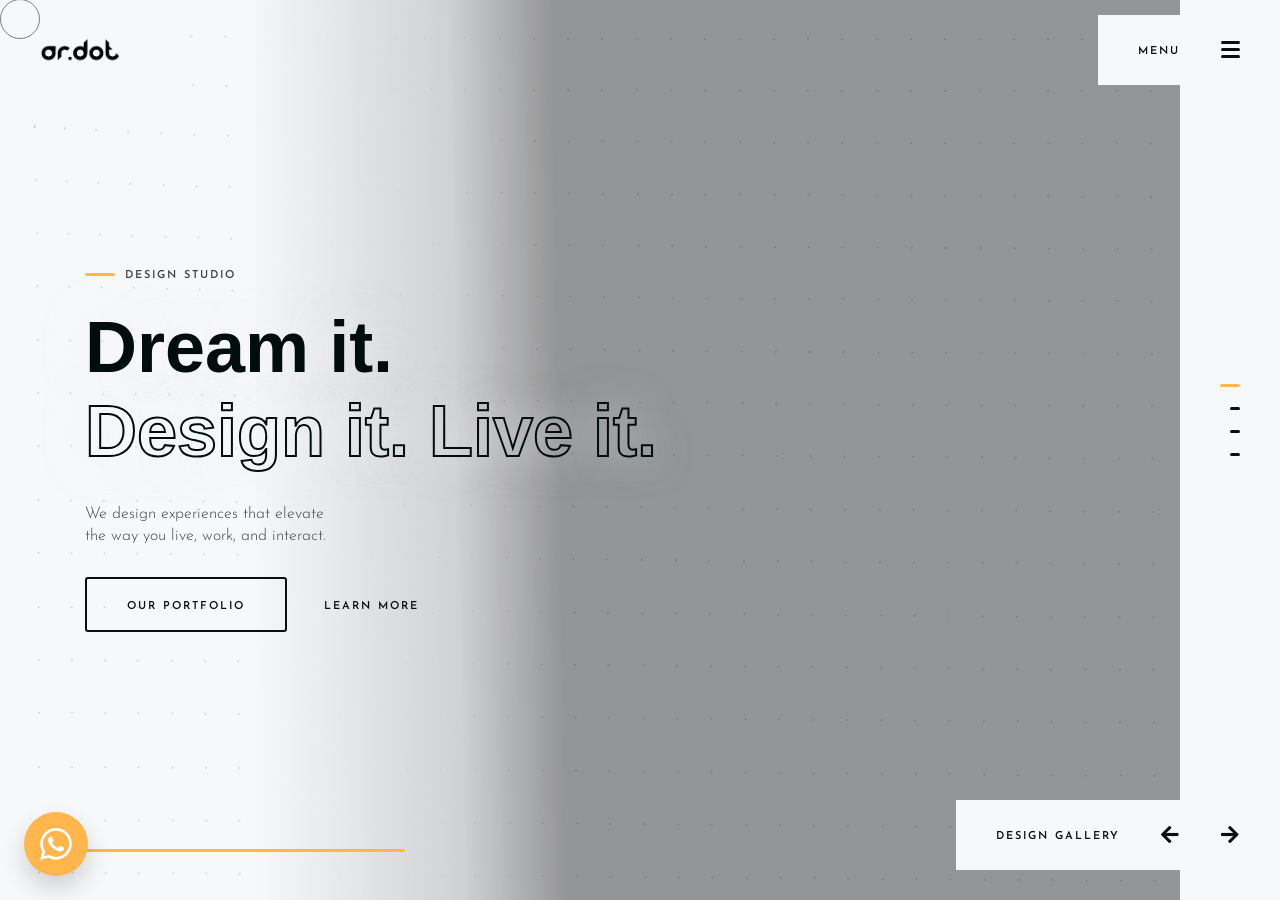
==== index.html @ 3d25368b "Added new work" ====
<!DOCTYPE html>
<html lang="zxx">

<head>
	<meta charset="UTF-8">
	<meta name="viewport" content="width=device-width, initial-scale=1.0">
	<meta http-equiv="X-UA-Compatible" content="ie=edge">
	<!-- color of address bar in mobile browser -->
	<meta name="theme-color" content="#28292C">
	<meta property="og:title" content="Ardot">
	<meta property="og:description" content="Ardot — Design is Intelligence Made Visible">
	<meta property="og:image" content="https://ardot.in/img/ardot-logo-black.png">
	<meta property="og:url" content="https://ardot.in/">
	<meta property="og:type" content="website">

	<!-- favicon  -->
	<link rel="shortcut icon" href="img/favicon.png" type="image/x-icon">
	<!-- bootstrap css -->
	<link rel="stylesheet" href="css/plugins/bootstrap.min.css">
	<!-- font awesome css -->
	<link rel="stylesheet" href="css/plugins/font-awesome.min.css">
	<!-- swiper css -->
	<link rel="stylesheet" href="css/plugins/swiper.min.css">
	<!-- fancybox css -->
	<link rel="stylesheet" href="css/plugins/fancybox.min.css">
	<!-- mapbox css -->
	<link href="css/plugins/mapbox-style.css" rel='stylesheet'>
	<!-- main css -->
	<link rel="stylesheet" href="css/style-light.css">

	<title>Ardot</title>
	<style>
		br.show-for-medium-only{
			display: none;
		}
		@media (min-width: 500px) {
			br.show-for-medium-only{
				display: inline;
			}
		}
		@media (max-width: 650px) {
			.mry-slider-nav-panel{
				display: none;
			}
			.whatsapp-float {
				left: unset;
				right: 17px;
			}
			
		}
		@media (max-width: 450px) {
			.mry-project-slider-item .mry-project-frame .mry-main-title-frame .mry-main-title{
				padding-bottom: 10px !important;
				background-color: #f7f8fad1 !important;
				padding-right: 30px !important;
			}
			
		}

	</style>
</head>

<body>

	<div class="mry-app">

		<!-- preloader -->
		<div class="mry-preloader mry-active">
			<div class="mry-preloader-content">
				<img class="mry-logo mry-mb-20" src="img/ardot-logo-black.png" alt="Mireya">
				<div class="mry-loader-bar">
					<div class="mry-loader"></div>
				</div>
				<div class="mry-label">Please wait</div>
			</div>
		</div>
		<!-- preloader end -->		

		<!-- cursor -->
		<div class="mry-magic-cursor">
			<div class="mry-ball">
				<div class="mry-loader">
					<svg version="1.1" xmlns="http://www.w3.org/2000/svg" xmlns:xlink="http://www.w3.org/1999/xlink" x="0px" y="0px" width="40px" height="40px" viewBox="0 0 50 50"
						style="enable-background:new 0 0 50 50;" xml:space="preserve">
						<path d="M25.251,6.461c-10.318,0-18.683,8.365-18.683,18.683h4.068c0-8.071,6.543-14.615,14.615-14.615V6.461z">
							<animateTransform attributeType="xml" attributeName="transform" type="rotate" from="0 25 25" to="360 25 25" dur="0.6s" repeatCount="indefinite" />
						</path>
					</svg>
				</div>
			</div>
		</div>
		<!-- cursor end -->

		<!-- top panel -->
		<div class="mry-top-panel">
			<div class="mry-logo-frame">
				<a href="index.html" class="mry-default-link mry-anima-link">
					<img class="mry-logo" src="img/ardot-logo-black.png" alt="Mireya">
				</a>
			</div>
			<div class="mry-menu-button-frame">
				<div class="mry-label">Menu</div>

				<div class="mry-menu-btn mry-magnetic-link">
					<div class="mry-burger mry-magnetic-object">
						<span></span>
					</div>
				</div>
			</div>
		</div>
		<!-- top panel end -->

		<!-- menu -->
		<div class="mry-menu">
			<div class="container">
				<div class="row justify-content-between">
					<div class="col-md-4">
						<nav id="mry-dynamic-menu">
							<ul>
								<li class="menu-item current-menu-item"><a href="#." class="mry-default-link">Home</a>
									<!-- <ul class="sub-menu">
										<li class="menu-item"><a href="index.html" class="mry-anima-link mry-default-link">Half slider</a></li>
										<li class="menu-item"><a href="fs-slider.html" class="mry-anima-link mry-default-link">Full width slider</a></li>
									</ul> -->
								</li>
								<li class="menu-item"><a href="about.html" class="mry-anima-link mry-default-link">About</a></li>
								<li class="menu-item"><a href="works.html" class="mry-default-link">Works</a>
									<!-- <ul class="sub-menu">
										<li class="menu-item"><a href="works.html" class="mry-anima-link mry-default-link">Portfolio grid 1</a></li>
										<li class="menu-item"><a href="works.html" class="mry-anima-link mry-default-link">Portfolio grid 2</a></li>
										<li class="menu-item"><a href="portfolio-box-1.html" class="mry-anima-link mry-default-link">Portfolio boxed 1</a></li>
										<li class="menu-item"><a href="portfolio-box-2.html" class="mry-anima-link mry-default-link">Portfolio boxed 2</a></li>
										<li class="menu-item"><a href="project.html" class="mry-anima-link mry-default-link">Single project</a></li>
									</ul> -->
								</li>
								<li class="menu-item"><a href="contact.html" class="mry-anima-link mry-default-link">Contact</a></li>
								<li class="d-none menu-item menu-item-has-children"><a href="#." class="mry-default-link">Blog</a>
									<ul class="sub-menu">
										<li class="menu-item"><a href="blog.html" class="mry-anima-link mry-default-link">Blog list</a></li>
										<li class="menu-item"><a href="publication.html" class="mry-anima-link mry-default-link">Publication</a></li>
									</ul>
								</li>
							</ul>
						</nav>

					</div>
					<div class="col-md-4">
						<div class="mry-info-box-frame">
							<div class="mry-info-box">
								
								
								<div class="mry-mb-20">
									<div class="mry-label mry-mb-5">Adress:</div>
									<div class="mry-text">Nilambur</div>
								</div>
								<div class="mry-mb-20">
									<div class="mry-label mry-mb-5">Email:</div>
									<a class="mry-text" href="mailto:admin@ardot.com">admin@ardot.com</a>
								</div>
								<div class="mry-mb-20">
									<div class="mry-label mry-mb-5">Phone:</div>
									<a class="mry-text" href="#.">+91 90741 30103</a>
								</div>
							</div>
						</div>
					</div>
				</div>
			</div>
		</div>
		<!-- menu end -->

		<div  class="transition-fade">
			<div class="mry-content-frame" id="scroll">
				<canvas class="mry-dots"></canvas>

				<div class="swiper-container mry-main-slider">
					<div class="swiper-wrapper">
						<div class="swiper-slide" data-swiper-autoplay="13000">

							<!-- video banner -->
							<div class="mry-project-slider-item">
								<div class="mry-project-frame">
									<div class="mry-cover-frame">
										<video playsinline autoplay muted loop class="mry-project-cover mry-position-center" data-swiper-parallax="500" data-swiper-parallax-scale="1.4" style="object-fit:cover; width:100%; height:100%;">
											<source src="img/ardot-banner-video.mp4" type="video/mp4">
										</video>
										<div class="mry-cover-overlay mry-gradient-overlay" style="background-color: rgba(0, 0, 0, 0.4);"></div>
									</div>
									<div class="mry-main-title-frame">
										<div class="container">
											<div class="mry-main-title" data-swiper-parallax-x="30%" data-swiper-parallax-scale=".7" data-swiper-parallax-opacity="0"
												data-swiper-parallax-duration="1000">
												<div class="mry-subtitle mry-mb-20">Design Studio</div>
												<h1 class="mry-mb-30">Dream it.<br><span class="mry-border-text">Design it. Live it.</span></h1>
												<div class="mry-text mry-mb-30">We design experiences that elevate <br class="show-for-medium-only">the way you live, work, and interact.</div>
												<a class="mry-btn mry-default-link mry-anima-link" href="works.html">Our Portfolio</a>
												<a class="mry-btn-text mry-default-link mry-anima-link" href="about.html">Learn More</a>
											</div>
										</div>
									</div>
								</div>
							</div>
							<!-- video banner end -->

						</div>
						<div class="swiper-slide">

							<!-- project -->
							<div class="mry-project-slider-item">
								<div class="mry-project-frame">
									<div class="mry-cover-frame">
										<img class="mry-project-cover mry-position-center" src="img/works/ardot-work-11.jpg" alt="Project" data-swiper-parallax="500"
											data-swiper-parallax-scale="1.4">
										<div class="mry-cover-overlay mry-gradient-overlay"></div>
										<div class="mry-loading-curtain"></div>
									</div>
									<div class="mry-main-title-frame">
										<div class="container">
											<div class="mry-main-title" data-swiper-parallax-x="30%" data-swiper-parallax-scale=".7" data-swiper-parallax-opacity="0"
												data-swiper-parallax-duration="1000">
												<div class="mry-subtitle mry-mb-20">Interior design</div>
												<h1 class="mry-mb-30">Refined<br><span class="mry-border-text">Everyday Comfort</span></h1>
												<div class="mry-text mry-mb-30">Soft tones and natural textures come together<br class="show-for-medium-only">to create a warm, balanced, and inviting atmosphere.</div>
												<a class="mry-btn mry-default-link mry-anima-link" href="project.html">Open Case</a>
												<a class="mry-btn-text mry-default-link mry-anima-link" href="works.html">All Projects</a>
											</div>
										</div>
									</div>
								</div>
							</div>
							<!-- project end -->

						</div>
						<div class="swiper-slide">

							<!-- project -->
							<div class="mry-project-slider-item">
								<div class="mry-project-frame">
									<div class="mry-cover-frame">
										<img class="mry-project-cover mry-position-right" src="img/works/ardot-work-12.jpg" alt="Project" data-swiper-parallax="500"
											data-swiper-parallax-scale="1.4">
										<div class="mry-cover-overlay mry-gradient-overlay"></div>
									</div>
									<div class="mry-main-title-frame">
										<div class="container">
											<div class="mry-main-title" data-swiper-parallax-x="30%" data-swiper-parallax-scale=".7" data-swiper-parallax-opacity="0"
												data-swiper-parallax-duration="1000">
												<div class="mry-subtitle mry-mb-20">Interior design</div>
												<h1 class="mry-mb-30">Modern<br><span class="mry-border-text">Minimalist Haven</span><span class="mry-animation-el"></span></h1>
												<div class="mry-text mry-mb-30">A warm, modern space combining wood textures <br class="show-for-medium-only">and minimal design for effortless comfort and elegance.</div>
												<a class="mry-btn mry-default-link mry-anima-link" href="project.html">Open Case</a>
												<a class="mry-btn-text mry-default-link mry-anima-link" href="works.html">All Projects</a>
											</div>
										</div>
									</div>
								</div>
							</div>
							<!-- project end -->

						</div>
						<div class="swiper-slide">

							<!-- project -->
							<div class="mry-project-slider-item">
								<div class="mry-project-frame">
									<div class="mry-cover-frame">
										<img class="mry-project-cover" src="img/works/ardot-work-13.jpg" alt="Project" data-swiper-parallax="500" data-swiper-parallax-scale="1.4">
										<div class="mry-cover-overlay mry-gradient-overlay"></div>
									</div>
									<div class="mry-main-title-frame">
										<div class="container">
											<div class="mry-main-title" data-swiper-parallax-x="30%" data-swiper-parallax-scale=".7" data-swiper-parallax-opacity="0"
												data-swiper-parallax-duration="1000">
												<div class="mry-subtitle mry-mb-20">Interior design</div>
												<h1 class="mry-mb-30">Timeless <br><span class="mry-border-text">Natural Harmony</span><span class="mry-animation-el"></span></h1>
												<div class="mry-text mry-mb-30">A calm, cozy space with warm wood tones and<br class="show-for-medium-only">soft lighting for restful, peaceful living.</div>
												<a class="mry-btn mry-default-link mry-anima-link" href="project.html">Open Case</a>
												<a class="mry-btn-text mry-default-link mry-anima-link" href="works.html">All Projects</a>
											</div>
										</div>
									</div>
								</div>
							</div>
							<!-- project end -->

						</div>
					</div>
				</div>

				<div class="mry-slider-pagination-frame">
					<div class="mry-slider-pagination"></div>
				</div>

				<div class="mry-slider-nav-panel">
					<div class="container">
						<div class="mry-slider-progress-bar-frame">
							<div class="mry-slider-progress-bar">
								<div class="mry-progress"></div>
							</div>
						</div>
					</div>

					<div class="mry-slider-arrows">
						<div class="mry-label">Design gallery</div>
						<div class="mry-button-prev mry-magnetic-link"><span class="mry-magnetic-object"><i class="fas fa-arrow-left"></i></span></div>
						<div class="mry-button-next mry-magnetic-link"><span class="mry-magnetic-object"><i class="fas fa-arrow-right"></i></span></div>
					</div>
				</div>

			</div>
		</div>

	</div>

	
	<a class="whatsapp-float" href="https://wa.me/919074130103?text=Hi" target="_blank" rel="noopener" aria-label="Chat on WhatsApp">
		<svg fill="#ffb74d" width="152px" height="152px" viewBox="-0.96 -0.96 33.92 33.92" version="1.1" xmlns="http://www.w3.org/2000/svg" stroke="#ffb74d" stroke-width="0.00032"><g id="SVGRepo_bgCarrier" stroke-width="0"></g><g id="SVGRepo_tracerCarrier" stroke-linecap="round" stroke-linejoin="round"></g><g id="SVGRepo_iconCarrier"> <title>whatsapp</title> <path d="M26.576 5.363c-2.69-2.69-6.406-4.354-10.511-4.354-8.209 0-14.865 6.655-14.865 14.865 0 2.732 0.737 5.291 2.022 7.491l-0.038-0.070-2.109 7.702 7.879-2.067c2.051 1.139 4.498 1.809 7.102 1.809h0.006c8.209-0.003 14.862-6.659 14.862-14.868 0-4.103-1.662-7.817-4.349-10.507l0 0zM16.062 28.228h-0.005c-0 0-0.001 0-0.001 0-2.319 0-4.489-0.64-6.342-1.753l0.056 0.031-0.451-0.267-4.675 1.227 1.247-4.559-0.294-0.467c-1.185-1.862-1.889-4.131-1.889-6.565 0-6.822 5.531-12.353 12.353-12.353s12.353 5.531 12.353 12.353c0 6.822-5.53 12.353-12.353 12.353h-0zM22.838 18.977c-0.371-0.186-2.197-1.083-2.537-1.208-0.341-0.124-0.589-0.185-0.837 0.187-0.246 0.371-0.958 1.207-1.175 1.455-0.216 0.249-0.434 0.279-0.805 0.094-1.15-0.466-2.138-1.087-2.997-1.852l0.010 0.009c-0.799-0.74-1.484-1.587-2.037-2.521l-0.028-0.052c-0.216-0.371-0.023-0.572 0.162-0.757 0.167-0.166 0.372-0.434 0.557-0.65 0.146-0.179 0.271-0.384 0.366-0.604l0.006-0.017c0.043-0.087 0.068-0.188 0.068-0.296 0-0.131-0.037-0.253-0.101-0.357l0.002 0.003c-0.094-0.186-0.836-2.014-1.145-2.758-0.302-0.724-0.609-0.625-0.836-0.637-0.216-0.010-0.464-0.012-0.712-0.012-0.395 0.010-0.746 0.188-0.988 0.463l-0.001 0.002c-0.802 0.761-1.3 1.834-1.3 3.023 0 0.026 0 0.053 0.001 0.079l-0-0.004c0.131 1.467 0.681 2.784 1.527 3.857l-0.012-0.015c1.604 2.379 3.742 4.282 6.251 5.564l0.094 0.043c0.548 0.248 1.25 0.513 1.968 0.74l0.149 0.041c0.442 0.14 0.951 0.221 1.479 0.221 0.303 0 0.601-0.027 0.889-0.078l-0.031 0.004c1.069-0.223 1.956-0.868 2.497-1.749l0.009-0.017c0.165-0.366 0.261-0.793 0.261-1.242 0-0.185-0.016-0.366-0.047-0.542l0.003 0.019c-0.092-0.155-0.34-0.247-0.712-0.434z"></path> </g></svg>
	</a>

	<!-- jquery js -->
	<script src="js/plugins/jquery.min.js"></script>
	<!-- tween max js -->
	<script src="js/plugins/tween-max.min.js"></script>
	<!-- scroll magic js -->
	<script src="js/plugins/scroll-magic.js"></script>
	<!-- scroll magic gsap plugin js -->
	<script src="js/plugins/scroll-magic-gsap-plugin.js"></script>
	<!-- swiper js -->
	<script src="js/plugins/swiper.min.js"></script>
	<!-- isotope js -->
	<script src="js/plugins/isotope.min.js"></script>
	<!-- fancybox js -->
	<script src="js/plugins/fancybox.min.js"></script>	
	<!-- mapbox js -->
	<script src="js/plugins/mapbox.min.js"></script>
	<!-- smooth scrollbar js -->
	<script src="js/plugins/smooth-scrollbar.min.js"></script>
	<!-- overscroll js -->
	<script src="js/plugins/overscroll.min.js"></script>
	<!-- canvas js -->
	<script src="js/plugins/canvas.js"></script>
	<!-- parsley js -->
	<script src="js/plugins/parsley.min.js"></script>
	<!-- main js -->
	<script src="js/main.js"></script>

</body>

</html>
---- css/plugins/mapbox-style.css ----
.mapboxgl-map{font:12px/20px Helvetica Neue,Arial,Helvetica,sans-serif;overflow:hidden;position:relative;-webkit-tap-highlight-color:rgba(0,0,0,0)}.mapboxgl-canvas{position:absolute;left:0;top:0}.mapboxgl-map:-webkit-full-screen{width:100%;height:100%}.mapboxgl-canary{background-color:salmon}.mapboxgl-canvas-container.mapboxgl-interactive,.mapboxgl-ctrl-group button.mapboxgl-ctrl-compass{cursor:-webkit-grab;cursor:-moz-grab;cursor:grab;-moz-user-select:none;-webkit-user-select:none;-ms-user-select:none;user-select:none}.mapboxgl-canvas-container.mapboxgl-interactive.mapboxgl-track-pointer{cursor:pointer}.mapboxgl-canvas-container.mapboxgl-interactive:active,.mapboxgl-ctrl-group button.mapboxgl-ctrl-compass:active{cursor:-webkit-grabbing;cursor:-moz-grabbing;cursor:grabbing}.mapboxgl-canvas-container.mapboxgl-touch-zoom-rotate,.mapboxgl-canvas-container.mapboxgl-touch-zoom-rotate .mapboxgl-canvas{touch-action:pan-x pan-y}.mapboxgl-canvas-container.mapboxgl-touch-drag-pan,.mapboxgl-canvas-container.mapboxgl-touch-drag-pan .mapboxgl-canvas{touch-action:pinch-zoom}.mapboxgl-canvas-container.mapboxgl-touch-zoom-rotate.mapboxgl-touch-drag-pan,.mapboxgl-canvas-container.mapboxgl-touch-zoom-rotate.mapboxgl-touch-drag-pan .mapboxgl-canvas{touch-action:none}.mapboxgl-ctrl-bottom-left,.mapboxgl-ctrl-bottom-right,.mapboxgl-ctrl-top-left,.mapboxgl-ctrl-top-right{position:absolute;pointer-events:none;z-index:2}.mapboxgl-ctrl-top-left{top:0;left:0}.mapboxgl-ctrl-top-right{top:0;right:0}.mapboxgl-ctrl-bottom-left{bottom:0;left:0}.mapboxgl-ctrl-bottom-right{right:0;bottom:0}.mapboxgl-ctrl{clear:both;pointer-events:auto;transform:translate(0)}.mapboxgl-ctrl-top-left .mapboxgl-ctrl{margin:10px 0 0 10px;float:left}.mapboxgl-ctrl-top-right .mapboxgl-ctrl{margin:10px 10px 0 0;float:right}.mapboxgl-ctrl-bottom-left .mapboxgl-ctrl{margin:0 0 10px 10px;float:left}.mapboxgl-ctrl-bottom-right .mapboxgl-ctrl{margin:0 10px 10px 0;float:right}.mapboxgl-ctrl-group{border-radius:4px;background:#fff}.mapboxgl-ctrl-group:not(:empty){-moz-box-shadow:0 0 2px rgba(0,0,0,.1);-webkit-box-shadow:0 0 2px rgba(0,0,0,.1);box-shadow:0 0 0 2px rgba(0,0,0,.1)}@media (-ms-high-contrast:active){.mapboxgl-ctrl-group:not(:empty){box-shadow:0 0 0 2px ButtonText}}.mapboxgl-ctrl-group button{width:29px;height:29px;display:block;padding:0;outline:none;border:0;box-sizing:border-box;background-color:transparent;cursor:pointer}.mapboxgl-ctrl-group button+button{border-top:1px solid #ddd}.mapboxgl-ctrl button .mapboxgl-ctrl-icon{display:block;width:100%;height:100%;background-repeat:no-repeat;background-position:50%}@media (-ms-high-contrast:active){.mapboxgl-ctrl-icon{background-color:transparent}.mapboxgl-ctrl-group button+button{border-top:1px solid ButtonText}}.mapboxgl-ctrl button::-moz-focus-inner{border:0;padding:0}.mapboxgl-ctrl-group button:focus{box-shadow:0 0 2px 2px #0096ff}.mapboxgl-ctrl button:disabled{cursor:not-allowed}.mapboxgl-ctrl button:disabled .mapboxgl-ctrl-icon{opacity:.25}.mapboxgl-ctrl button:not(:disabled):hover{background-color:rgba(0,0,0,.05)}.mapboxgl-ctrl-group button:focus:focus-visible{box-shadow:0 0 2px 2px #0096ff}.mapboxgl-ctrl-group button:focus:not(:focus-visible){box-shadow:none}.mapboxgl-ctrl-group button:focus:first-child{border-radius:4px 4px 0 0}.mapboxgl-ctrl-group button:focus:last-child{border-radius:0 0 4px 4px}.mapboxgl-ctrl-group button:focus:only-child{border-radius:inherit}.mapboxgl-ctrl button.mapboxgl-ctrl-zoom-out .mapboxgl-ctrl-icon{background-image:url("data:image/svg+xml;charset=utf-8,%3Csvg width='29' height='29' viewBox='0 0 29 29' xmlns='http://www.w3.org/2000/svg' fill='%23333'%3E%3Cpath d='M10 13c-.75 0-1.5.75-1.5 1.5S9.25 16 10 16h9c.75 0 1.5-.75 1.5-1.5S19.75 13 19 13h-9z'/%3E%3C/svg%3E")}.mapboxgl-ctrl button.mapboxgl-ctrl-zoom-in .mapboxgl-ctrl-icon{background-image:url("data:image/svg+xml;charset=utf-8,%3Csvg width='29' height='29' viewBox='0 0 29 29' xmlns='http://www.w3.org/2000/svg' fill='%23333'%3E%3Cpath d='M14.5 8.5c-.75 0-1.5.75-1.5 1.5v3h-3c-.75 0-1.5.75-1.5 1.5S9.25 16 10 16h3v3c0 .75.75 1.5 1.5 1.5S16 19.75 16 19v-3h3c.75 0 1.5-.75 1.5-1.5S19.75 13 19 13h-3v-3c0-.75-.75-1.5-1.5-1.5z'/%3E%3C/svg%3E")}@media (-ms-high-contrast:active){.mapboxgl-ctrl button.mapboxgl-ctrl-zoom-out .mapboxgl-ctrl-icon{background-image:url("data:image/svg+xml;charset=utf-8,%3Csvg width='29' height='29' viewBox='0 0 29 29' xmlns='http://www.w3.org/2000/svg' fill='%23fff'%3E%3Cpath d='M10 13c-.75 0-1.5.75-1.5 1.5S9.25 16 10 16h9c.75 0 1.5-.75 1.5-1.5S19.75 13 19 13h-9z'/%3E%3C/svg%3E")}.mapboxgl-ctrl button.mapboxgl-ctrl-zoom-in .mapboxgl-ctrl-icon{background-image:url("data:image/svg+xml;charset=utf-8,%3Csvg width='29' height='29' viewBox='0 0 29 29' xmlns='http://www.w3.org/2000/svg' fill='%23fff'%3E%3Cpath d='M14.5 8.5c-.75 0-1.5.75-1.5 1.5v3h-3c-.75 0-1.5.75-1.5 1.5S9.25 16 10 16h3v3c0 .75.75 1.5 1.5 1.5S16 19.75 16 19v-3h3c.75 0 1.5-.75 1.5-1.5S19.75 13 19 13h-3v-3c0-.75-.75-1.5-1.5-1.5z'/%3E%3C/svg%3E")}}@media (-ms-high-contrast:black-on-white){.mapboxgl-ctrl button.mapboxgl-ctrl-zoom-out .mapboxgl-ctrl-icon{background-image:url("data:image/svg+xml;charset=utf-8,%3Csvg width='29' height='29' viewBox='0 0 29 29' xmlns='http://www.w3.org/2000/svg'%3E%3Cpath d='M10 13c-.75 0-1.5.75-1.5 1.5S9.25 16 10 16h9c.75 0 1.5-.75 1.5-1.5S19.75 13 19 13h-9z'/%3E%3C/svg%3E")}.mapboxgl-ctrl button.mapboxgl-ctrl-zoom-in .mapboxgl-ctrl-icon{background-image:url("data:image/svg+xml;charset=utf-8,%3Csvg width='29' height='29' viewBox='0 0 29 29' xmlns='http://www.w3.org/2000/svg'%3E%3Cpath d='M14.5 8.5c-.75 0-1.5.75-1.5 1.5v3h-3c-.75 0-1.5.75-1.5 1.5S9.25 16 10 16h3v3c0 .75.75 1.5 1.5 1.5S16 19.75 16 19v-3h3c.75 0 1.5-.75 1.5-1.5S19.75 13 19 13h-3v-3c0-.75-.75-1.5-1.5-1.5z'/%3E%3C/svg%3E")}}.mapboxgl-ctrl button.mapboxgl-ctrl-fullscreen .mapboxgl-ctrl-icon{background-image:url("data:image/svg+xml;charset=utf-8,%3Csvg width='29' height='29' viewBox='0 0 29 29' xmlns='http://www.w3.org/2000/svg' fill='%23333'%3E%3Cpath d='M24 16v5.5c0 1.75-.75 2.5-2.5 2.5H16v-1l3-1.5-4-5.5 1-1 5.5 4 1.5-3h1zM6 16l1.5 3 5.5-4 1 1-4 5.5 3 1.5v1H7.5C5.75 24 5 23.25 5 21.5V16h1zm7-11v1l-3 1.5 4 5.5-1 1-5.5-4L6 13H5V7.5C5 5.75 5.75 5 7.5 5H13zm11 2.5c0-1.75-.75-2.5-2.5-2.5H16v1l3 1.5-4 5.5 1 1 5.5-4 1.5 3h1V7.5z'/%3E%3C/svg%3E")}.mapboxgl-ctrl button.mapboxgl-ctrl-shrink .mapboxgl-ctrl-icon{background-image:url("data:image/svg+xml;charset=utf-8,%3Csvg width='29' height='29' viewBox='0 0 29 29' xmlns='http://www.w3.org/2000/svg'%3E%3Cpath d='M18.5 16c-1.75 0-2.5.75-2.5 2.5V24h1l1.5-3 5.5 4 1-1-4-5.5 3-1.5v-1h-5.5zM13 18.5c0-1.75-.75-2.5-2.5-2.5H5v1l3 1.5L4 24l1 1 5.5-4 1.5 3h1v-5.5zm3-8c0 1.75.75 2.5 2.5 2.5H24v-1l-3-1.5L25 5l-1-1-5.5 4L17 5h-1v5.5zM10.5 13c1.75 0 2.5-.75 2.5-2.5V5h-1l-1.5 3L5 4 4 5l4 5.5L5 12v1h5.5z'/%3E%3C/svg%3E")}@media (-ms-high-contrast:active){.mapboxgl-ctrl button.mapboxgl-ctrl-fullscreen .mapboxgl-ctrl-icon{background-image:url("data:image/svg+xml;charset=utf-8,%3Csvg width='29' height='29' viewBox='0 0 29 29' xmlns='http://www.w3.org/2000/svg' fill='%23fff'%3E%3Cpath d='M24 16v5.5c0 1.75-.75 2.5-2.5 2.5H16v-1l3-1.5-4-5.5 1-1 5.5 4 1.5-3h1zM6 16l1.5 3 5.5-4 1 1-4 5.5 3 1.5v1H7.5C5.75 24 5 23.25 5 21.5V16h1zm7-11v1l-3 1.5 4 5.5-1 1-5.5-4L6 13H5V7.5C5 5.75 5.75 5 7.5 5H13zm11 2.5c0-1.75-.75-2.5-2.5-2.5H16v1l3 1.5-4 5.5 1 1 5.5-4 1.5 3h1V7.5z'/%3E%3C/svg%3E")}.mapboxgl-ctrl button.mapboxgl-ctrl-shrink .mapboxgl-ctrl-icon{background-image:url("data:image/svg+xml;charset=utf-8,%3Csvg width='29' height='29' viewBox='0 0 29 29' xmlns='http://www.w3.org/2000/svg' fill='%23fff'%3E%3Cpath d='M18.5 16c-1.75 0-2.5.75-2.5 2.5V24h1l1.5-3 5.5 4 1-1-4-5.5 3-1.5v-1h-5.5zM13 18.5c0-1.75-.75-2.5-2.5-2.5H5v1l3 1.5L4 24l1 1 5.5-4 1.5 3h1v-5.5zm3-8c0 1.75.75 2.5 2.5 2.5H24v-1l-3-1.5L25 5l-1-1-5.5 4L17 5h-1v5.5zM10.5 13c1.75 0 2.5-.75 2.5-2.5V5h-1l-1.5 3L5 4 4 5l4 5.5L5 12v1h5.5z'/%3E%3C/svg%3E")}}@media (-ms-high-contrast:black-on-white){.mapboxgl-ctrl button.mapboxgl-ctrl-fullscreen .mapboxgl-ctrl-icon{background-image:url("data:image/svg+xml;charset=utf-8,%3Csvg width='29' height='29' viewBox='0 0 29 29' xmlns='http://www.w3.org/2000/svg'%3E%3Cpath d='M24 16v5.5c0 1.75-.75 2.5-2.5 2.5H16v-1l3-1.5-4-5.5 1-1 5.5 4 1.5-3h1zM6 16l1.5 3 5.5-4 1 1-4 5.5 3 1.5v1H7.5C5.75 24 5 23.25 5 21.5V16h1zm7-11v1l-3 1.5 4 5.5-1 1-5.5-4L6 13H5V7.5C5 5.75 5.75 5 7.5 5H13zm11 2.5c0-1.75-.75-2.5-2.5-2.5H16v1l3 1.5-4 5.5 1 1 5.5-4 1.5 3h1V7.5z'/%3E%3C/svg%3E")}.mapboxgl-ctrl button.mapboxgl-ctrl-shrink .mapboxgl-ctrl-icon{background-image:url("data:image/svg+xml;charset=utf-8,%3Csvg width='29' height='29' viewBox='0 0 29 29' xmlns='http://www.w3.org/2000/svg'%3E%3Cpath d='M18.5 16c-1.75 0-2.5.75-2.5 2.5V24h1l1.5-3 5.5 4 1-1-4-5.5 3-1.5v-1h-5.5zM13 18.5c0-1.75-.75-2.5-2.5-2.5H5v1l3 1.5L4 24l1 1 5.5-4 1.5 3h1v-5.5zm3-8c0 1.75.75 2.5 2.5 2.5H24v-1l-3-1.5L25 5l-1-1-5.5 4L17 5h-1v5.5zM10.5 13c1.75 0 2.5-.75 2.5-2.5V5h-1l-1.5 3L5 4 4 5l4 5.5L5 12v1h5.5z'/%3E%3C/svg%3E")}}.mapboxgl-ctrl button.mapboxgl-ctrl-compass .mapboxgl-ctrl-icon{background-image:url("data:image/svg+xml;charset=utf-8,%3Csvg width='29' height='29' viewBox='0 0 29 29' xmlns='http://www.w3.org/2000/svg' fill='%23333'%3E%3Cpath d='M10.5 14l4-8 4 8h-8z'/%3E%3Cpath d='M10.5 16l4 8 4-8h-8z' fill='%23ccc'/%3E%3C/svg%3E")}@media (-ms-high-contrast:active){.mapboxgl-ctrl button.mapboxgl-ctrl-compass .mapboxgl-ctrl-icon{background-image:url("data:image/svg+xml;charset=utf-8,%3Csvg width='29' height='29' viewBox='0 0 29 29' xmlns='http://www.w3.org/2000/svg' fill='%23fff'%3E%3Cpath d='M10.5 14l4-8 4 8h-8z'/%3E%3Cpath d='M10.5 16l4 8 4-8h-8z' fill='%23999'/%3E%3C/svg%3E")}}@media (-ms-high-contrast:black-on-white){.mapboxgl-ctrl button.mapboxgl-ctrl-compass .mapboxgl-ctrl-icon{background-image:url("data:image/svg+xml;charset=utf-8,%3Csvg width='29' height='29' viewBox='0 0 29 29' xmlns='http://www.w3.org/2000/svg'%3E%3Cpath d='M10.5 14l4-8 4 8h-8z'/%3E%3Cpath d='M10.5 16l4 8 4-8h-8z' fill='%23ccc'/%3E%3C/svg%3E")}}.mapboxgl-ctrl button.mapboxgl-ctrl-geolocate .mapboxgl-ctrl-icon{background-image:url("data:image/svg+xml;charset=utf-8,%3Csvg width='29' height='29' viewBox='0 0 20 20' xmlns='http://www.w3.org/2000/svg' fill='%23333'%3E%3Cpath d='M10 4C9 4 9 5 9 5v.1A5 5 0 005.1 9H5s-1 0-1 1 1 1 1 1h.1A5 5 0 009 14.9v.1s0 1 1 1 1-1 1-1v-.1a5 5 0 003.9-3.9h.1s1 0 1-1-1-1-1-1h-.1A5 5 0 0011 5.1V5s0-1-1-1zm0 2.5a3.5 3.5 0 110 7 3.5 3.5 0 110-7z'/%3E%3Ccircle cx='10' cy='10' r='2'/%3E%3C/svg%3E")}.mapboxgl-ctrl button.mapboxgl-ctrl-geolocate:disabled .mapboxgl-ctrl-icon{background-image:url("data:image/svg+xml;charset=utf-8,%3Csvg width='29' height='29' viewBox='0 0 20 20' xmlns='http://www.w3.org/2000/svg' fill='%23aaa'%3E%3Cpath d='M10 4C9 4 9 5 9 5v.1A5 5 0 005.1 9H5s-1 0-1 1 1 1 1 1h.1A5 5 0 009 14.9v.1s0 1 1 1 1-1 1-1v-.1a5 5 0 003.9-3.9h.1s1 0 1-1-1-1-1-1h-.1A5 5 0 0011 5.1V5s0-1-1-1zm0 2.5a3.5 3.5 0 110 7 3.5 3.5 0 110-7z'/%3E%3Ccircle cx='10' cy='10' r='2'/%3E%3Cpath d='M14 5l1 1-9 9-1-1 9-9z' fill='red'/%3E%3C/svg%3E")}.mapboxgl-ctrl button.mapboxgl-ctrl-geolocate.mapboxgl-ctrl-geolocate-active .mapboxgl-ctrl-icon{background-image:url("data:image/svg+xml;charset=utf-8,%3Csvg width='29' height='29' viewBox='0 0 20 20' xmlns='http://www.w3.org/2000/svg' fill='%2333b5e5'%3E%3Cpath d='M10 4C9 4 9 5 9 5v.1A5 5 0 005.1 9H5s-1 0-1 1 1 1 1 1h.1A5 5 0 009 14.9v.1s0 1 1 1 1-1 1-1v-.1a5 5 0 003.9-3.9h.1s1 0 1-1-1-1-1-1h-.1A5 5 0 0011 5.1V5s0-1-1-1zm0 2.5a3.5 3.5 0 110 7 3.5 3.5 0 110-7z'/%3E%3Ccircle cx='10' cy='10' r='2'/%3E%3C/svg%3E")}.mapboxgl-ctrl button.mapboxgl-ctrl-geolocate.mapboxgl-ctrl-geolocate-active-error .mapboxgl-ctrl-icon{background-image:url("data:image/svg+xml;charset=utf-8,%3Csvg width='29' height='29' viewBox='0 0 20 20' xmlns='http://www.w3.org/2000/svg' fill='%23e58978'%3E%3Cpath d='M10 4C9 4 9 5 9 5v.1A5 5 0 005.1 9H5s-1 0-1 1 1 1 1 1h.1A5 5 0 009 14.9v.1s0 1 1 1 1-1 1-1v-.1a5 5 0 003.9-3.9h.1s1 0 1-1-1-1-1-1h-.1A5 5 0 0011 5.1V5s0-1-1-1zm0 2.5a3.5 3.5 0 110 7 3.5 3.5 0 110-7z'/%3E%3Ccircle cx='10' cy='10' r='2'/%3E%3C/svg%3E")}.mapboxgl-ctrl button.mapboxgl-ctrl-geolocate.mapboxgl-ctrl-geolocate-background .mapboxgl-ctrl-icon{background-image:url("data:image/svg+xml;charset=utf-8,%3Csvg width='29' height='29' viewBox='0 0 20 20' xmlns='http://www.w3.org/2000/svg' fill='%2333b5e5'%3E%3Cpath d='M10 4C9 4 9 5 9 5v.1A5 5 0 005.1 9H5s-1 0-1 1 1 1 1 1h.1A5 5 0 009 14.9v.1s0 1 1 1 1-1 1-1v-.1a5 5 0 003.9-3.9h.1s1 0 1-1-1-1-1-1h-.1A5 5 0 0011 5.1V5s0-1-1-1zm0 2.5a3.5 3.5 0 110 7 3.5 3.5 0 110-7z'/%3E%3C/svg%3E")}.mapboxgl-ctrl button.mapboxgl-ctrl-geolocate.mapboxgl-ctrl-geolocate-background-error .mapboxgl-ctrl-icon{background-image:url("data:image/svg+xml;charset=utf-8,%3Csvg width='29' height='29' viewBox='0 0 20 20' xmlns='http://www.w3.org/2000/svg' fill='%23e54e33'%3E%3Cpath d='M10 4C9 4 9 5 9 5v.1A5 5 0 005.1 9H5s-1 0-1 1 1 1 1 1h.1A5 5 0 009 14.9v.1s0 1 1 1 1-1 1-1v-.1a5 5 0 003.9-3.9h.1s1 0 1-1-1-1-1-1h-.1A5 5 0 0011 5.1V5s0-1-1-1zm0 2.5a3.5 3.5 0 110 7 3.5 3.5 0 110-7z'/%3E%3C/svg%3E")}.mapboxgl-ctrl button.mapboxgl-ctrl-geolocate.mapboxgl-ctrl-geolocate-waiting .mapboxgl-ctrl-icon{-webkit-animation:mapboxgl-spin 2s linear infinite;-moz-animation:mapboxgl-spin 2s infinite linear;-o-animation:mapboxgl-spin 2s infinite linear;-ms-animation:mapboxgl-spin 2s infinite linear;animation:mapboxgl-spin 2s linear infinite}@media (-ms-high-contrast:active){.mapboxgl-ctrl button.mapboxgl-ctrl-geolocate .mapboxgl-ctrl-icon{background-image:url("data:image/svg+xml;charset=utf-8,%3Csvg width='29' height='29' viewBox='0 0 20 20' xmlns='http://www.w3.org/2000/svg' fill='%23fff'%3E%3Cpath d='M10 4C9 4 9 5 9 5v.1A5 5 0 005.1 9H5s-1 0-1 1 1 1 1 1h.1A5 5 0 009 14.9v.1s0 1 1 1 1-1 1-1v-.1a5 5 0 003.9-3.9h.1s1 0 1-1-1-1-1-1h-.1A5 5 0 0011 5.1V5s0-1-1-1zm0 2.5a3.5 3.5 0 110 7 3.5 3.5 0 110-7z'/%3E%3Ccircle cx='10' cy='10' r='2'/%3E%3C/svg%3E")}.mapboxgl-ctrl button.mapboxgl-ctrl-geolocate:disabled .mapboxgl-ctrl-icon{background-image:url("data:image/svg+xml;charset=utf-8,%3Csvg width='29' height='29' viewBox='0 0 20 20' xmlns='http://www.w3.org/2000/svg' fill='%23999'%3E%3Cpath d='M10 4C9 4 9 5 9 5v.1A5 5 0 005.1 9H5s-1 0-1 1 1 1 1 1h.1A5 5 0 009 14.9v.1s0 1 1 1 1-1 1-1v-.1a5 5 0 003.9-3.9h.1s1 0 1-1-1-1-1-1h-.1A5 5 0 0011 5.1V5s0-1-1-1zm0 2.5a3.5 3.5 0 110 7 3.5 3.5 0 110-7z'/%3E%3Ccircle cx='10' cy='10' r='2'/%3E%3Cpath d='M14 5l1 1-9 9-1-1 9-9z' fill='red'/%3E%3C/svg%3E")}.mapboxgl-ctrl button.mapboxgl-ctrl-geolocate.mapboxgl-ctrl-geolocate-active .mapboxgl-ctrl-icon{background-image:url("data:image/svg+xml;charset=utf-8,%3Csvg width='29' height='29' viewBox='0 0 20 20' xmlns='http://www.w3.org/2000/svg' fill='%2333b5e5'%3E%3Cpath d='M10 4C9 4 9 5 9 5v.1A5 5 0 005.1 9H5s-1 0-1 1 1 1 1 1h.1A5 5 0 009 14.9v.1s0 1 1 1 1-1 1-1v-.1a5 5 0 003.9-3.9h.1s1 0 1-1-1-1-1-1h-.1A5 5 0 0011 5.1V5s0-1-1-1zm0 2.5a3.5 3.5 0 110 7 3.5 3.5 0 110-7z'/%3E%3Ccircle cx='10' cy='10' r='2'/%3E%3C/svg%3E")}.mapboxgl-ctrl button.mapboxgl-ctrl-geolocate.mapboxgl-ctrl-geolocate-active-error .mapboxgl-ctrl-icon{background-image:url("data:image/svg+xml;charset=utf-8,%3Csvg width='29' height='29' viewBox='0 0 20 20' xmlns='http://www.w3.org/2000/svg' fill='%23e58978'%3E%3Cpath d='M10 4C9 4 9 5 9 5v.1A5 5 0 005.1 9H5s-1 0-1 1 1 1 1 1h.1A5 5 0 009 14.9v.1s0 1 1 1 1-1 1-1v-.1a5 5 0 003.9-3.9h.1s1 0 1-1-1-1-1-1h-.1A5 5 0 0011 5.1V5s0-1-1-1zm0 2.5a3.5 3.5 0 110 7 3.5 3.5 0 110-7z'/%3E%3Ccircle cx='10' cy='10' r='2'/%3E%3C/svg%3E")}.mapboxgl-ctrl button.mapboxgl-ctrl-geolocate.mapboxgl-ctrl-geolocate-background .mapboxgl-ctrl-icon{background-image:url("data:image/svg+xml;charset=utf-8,%3Csvg width='29' height='29' viewBox='0 0 20 20' xmlns='http://www.w3.org/2000/svg' fill='%2333b5e5'%3E%3Cpath d='M10 4C9 4 9 5 9 5v.1A5 5 0 005.1 9H5s-1 0-1 1 1 1 1 1h.1A5 5 0 009 14.9v.1s0 1 1 1 1-1 1-1v-.1a5 5 0 003.9-3.9h.1s1 0 1-1-1-1-1-1h-.1A5 5 0 0011 5.1V5s0-1-1-1zm0 2.5a3.5 3.5 0 110 7 3.5 3.5 0 110-7z'/%3E%3C/svg%3E")}.mapboxgl-ctrl button.mapboxgl-ctrl-geolocate.mapboxgl-ctrl-geolocate-background-error .mapboxgl-ctrl-icon{background-image:url("data:image/svg+xml;charset=utf-8,%3Csvg width='29' height='29' viewBox='0 0 20 20' xmlns='http://www.w3.org/2000/svg' fill='%23e54e33'%3E%3Cpath d='M10 4C9 4 9 5 9 5v.1A5 5 0 005.1 9H5s-1 0-1 1 1 1 1 1h.1A5 5 0 009 14.9v.1s0 1 1 1 1-1 1-1v-.1a5 5 0 003.9-3.9h.1s1 0 1-1-1-1-1-1h-.1A5 5 0 0011 5.1V5s0-1-1-1zm0 2.5a3.5 3.5 0 110 7 3.5 3.5 0 110-7z'/%3E%3C/svg%3E")}}@media (-ms-high-contrast:black-on-white){.mapboxgl-ctrl button.mapboxgl-ctrl-geolocate .mapboxgl-ctrl-icon{background-image:url("data:image/svg+xml;charset=utf-8,%3Csvg width='29' height='29' viewBox='0 0 20 20' xmlns='http://www.w3.org/2000/svg'%3E%3Cpath d='M10 4C9 4 9 5 9 5v.1A5 5 0 005.1 9H5s-1 0-1 1 1 1 1 1h.1A5 5 0 009 14.9v.1s0 1 1 1 1-1 1-1v-.1a5 5 0 003.9-3.9h.1s1 0 1-1-1-1-1-1h-.1A5 5 0 0011 5.1V5s0-1-1-1zm0 2.5a3.5 3.5 0 110 7 3.5 3.5 0 110-7z'/%3E%3Ccircle cx='10' cy='10' r='2'/%3E%3C/svg%3E")}.mapboxgl-ctrl button.mapboxgl-ctrl-geolocate:disabled .mapboxgl-ctrl-icon{background-image:url("data:image/svg+xml;charset=utf-8,%3Csvg width='29' height='29' viewBox='0 0 20 20' xmlns='http://www.w3.org/2000/svg' fill='%23666'%3E%3Cpath d='M10 4C9 4 9 5 9 5v.1A5 5 0 005.1 9H5s-1 0-1 1 1 1 1 1h.1A5 5 0 009 14.9v.1s0 1 1 1 1-1 1-1v-.1a5 5 0 003.9-3.9h.1s1 0 1-1-1-1-1-1h-.1A5 5 0 0011 5.1V5s0-1-1-1zm0 2.5a3.5 3.5 0 110 7 3.5 3.5 0 110-7z'/%3E%3Ccircle cx='10' cy='10' r='2'/%3E%3Cpath d='M14 5l1 1-9 9-1-1 9-9z' fill='red'/%3E%3C/svg%3E")}}@-webkit-keyframes mapboxgl-spin{0%{-webkit-transform:rotate(0deg)}to{-webkit-transform:rotate(1turn)}}@-moz-keyframes mapboxgl-spin{0%{-moz-transform:rotate(0deg)}to{-moz-transform:rotate(1turn)}}@-o-keyframes mapboxgl-spin{0%{-o-transform:rotate(0deg)}to{-o-transform:rotate(1turn)}}@-ms-keyframes mapboxgl-spin{0%{-ms-transform:rotate(0deg)}to{-ms-transform:rotate(1turn)}}@keyframes mapboxgl-spin{0%{transform:rotate(0deg)}to{transform:rotate(1turn)}}a.mapboxgl-ctrl-logo{width:88px;height:23px;margin:0 0 -4px -4px;display:block;background-repeat:no-repeat;cursor:pointer;overflow:hidden;background-image:url("data:image/svg+xml;charset=utf-8,%3Csvg width='88' height='23' viewBox='0 0 88 23' xmlns='http://www.w3.org/2000/svg' xmlns:xlink='http://www.w3.org/1999/xlink' fill-rule='evenodd'%3E%3Cdefs%3E%3Cpath id='a' d='M11.5 2.25c5.105 0 9.25 4.145 9.25 9.25s-4.145 9.25-9.25 9.25-9.25-4.145-9.25-9.25 4.145-9.25 9.25-9.25zM6.997 15.983c-.051-.338-.828-5.802 2.233-8.873a4.395 4.395 0 013.13-1.28c1.27 0 2.49.51 3.39 1.42.91.9 1.42 2.12 1.42 3.39 0 1.18-.449 2.301-1.28 3.13C12.72 16.93 7 16 7 16l-.003-.017zM15.3 10.5l-2 .8-.8 2-.8-2-2-.8 2-.8.8-2 .8 2 2 .8z'/%3E%3Cpath id='b' d='M50.63 8c.13 0 .23.1.23.23V9c.7-.76 1.7-1.18 2.73-1.18 2.17 0 3.95 1.85 3.95 4.17s-1.77 4.19-3.94 4.19c-1.04 0-2.03-.43-2.74-1.18v3.77c0 .13-.1.23-.23.23h-1.4c-.13 0-.23-.1-.23-.23V8.23c0-.12.1-.23.23-.23h1.4zm-3.86.01c.01 0 .01 0 .01-.01.13 0 .22.1.22.22v7.55c0 .12-.1.23-.23.23h-1.4c-.13 0-.23-.1-.23-.23V15c-.7.76-1.69 1.19-2.73 1.19-2.17 0-3.94-1.87-3.94-4.19 0-2.32 1.77-4.19 3.94-4.19 1.03 0 2.02.43 2.73 1.18v-.75c0-.12.1-.23.23-.23h1.4zm26.375-.19a4.24 4.24 0 00-4.16 3.29c-.13.59-.13 1.19 0 1.77a4.233 4.233 0 004.17 3.3c2.35 0 4.26-1.87 4.26-4.19 0-2.32-1.9-4.17-4.27-4.17zM60.63 5c.13 0 .23.1.23.23v3.76c.7-.76 1.7-1.18 2.73-1.18 1.88 0 3.45 1.4 3.84 3.28.13.59.13 1.2 0 1.8-.39 1.88-1.96 3.29-3.84 3.29-1.03 0-2.02-.43-2.73-1.18v.77c0 .12-.1.23-.23.23h-1.4c-.13 0-.23-.1-.23-.23V5.23c0-.12.1-.23.23-.23h1.4zm-34 11h-1.4c-.13 0-.23-.11-.23-.23V8.22c.01-.13.1-.22.23-.22h1.4c.13 0 .22.11.23.22v.68c.5-.68 1.3-1.09 2.16-1.1h.03c1.09 0 2.09.6 2.6 1.55.45-.95 1.4-1.55 2.44-1.56 1.62 0 2.93 1.25 2.9 2.78l.03 5.2c0 .13-.1.23-.23.23h-1.41c-.13 0-.23-.11-.23-.23v-4.59c0-.98-.74-1.71-1.62-1.71-.8 0-1.46.7-1.59 1.62l.01 4.68c0 .13-.11.23-.23.23h-1.41c-.13 0-.23-.11-.23-.23v-4.59c0-.98-.74-1.71-1.62-1.71-.85 0-1.54.79-1.6 1.8v4.5c0 .13-.1.23-.23.23zm53.615 0h-1.61c-.04 0-.08-.01-.12-.03-.09-.06-.13-.19-.06-.28l2.43-3.71-2.39-3.65a.213.213 0 01-.03-.12c0-.12.09-.21.21-.21h1.61c.13 0 .24.06.3.17l1.41 2.37 1.4-2.37a.34.34 0 01.3-.17h1.6c.04 0 .08.01.12.03.09.06.13.19.06.28l-2.37 3.65 2.43 3.7c0 .05.01.09.01.13 0 .12-.09.21-.21.21h-1.61c-.13 0-.24-.06-.3-.17l-1.44-2.42-1.44 2.42a.34.34 0 01-.3.17zm-7.12-1.49c-1.33 0-2.42-1.12-2.42-2.51 0-1.39 1.08-2.52 2.42-2.52 1.33 0 2.42 1.12 2.42 2.51 0 1.39-1.08 2.51-2.42 2.52zm-19.865 0c-1.32 0-2.39-1.11-2.42-2.48v-.07c.02-1.38 1.09-2.49 2.4-2.49 1.32 0 2.41 1.12 2.41 2.51 0 1.39-1.07 2.52-2.39 2.53zm-8.11-2.48c-.01 1.37-1.09 2.47-2.41 2.47s-2.42-1.12-2.42-2.51c0-1.39 1.08-2.52 2.4-2.52 1.33 0 2.39 1.11 2.41 2.48l.02.08zm18.12 2.47c-1.32 0-2.39-1.11-2.41-2.48v-.06c.02-1.38 1.09-2.48 2.41-2.48s2.42 1.12 2.42 2.51c0 1.39-1.09 2.51-2.42 2.51z'/%3E%3C/defs%3E%3Cmask id='c'%3E%3Crect width='100%25' height='100%25' fill='%23fff'/%3E%3Cuse xlink:href='%23a'/%3E%3Cuse xlink:href='%23b'/%3E%3C/mask%3E%3Cg opacity='.3' stroke='%23000' stroke-width='3'%3E%3Ccircle mask='url(%23c)' cx='11.5' cy='11.5' r='9.25'/%3E%3Cuse xlink:href='%23b' mask='url(%23c)'/%3E%3C/g%3E%3Cg opacity='.9' fill='%23fff'%3E%3Cuse xlink:href='%23a'/%3E%3Cuse xlink:href='%23b'/%3E%3C/g%3E%3C/svg%3E")}a.mapboxgl-ctrl-logo.mapboxgl-compact{width:23px}@media (-ms-high-contrast:active){a.mapboxgl-ctrl-logo{background-color:transparent;background-image:url("data:image/svg+xml;charset=utf-8,%3Csvg width='88' height='23' viewBox='0 0 88 23' xmlns='http://www.w3.org/2000/svg' xmlns:xlink='http://www.w3.org/1999/xlink' fill-rule='evenodd'%3E%3Cdefs%3E%3Cpath id='a' d='M11.5 2.25c5.105 0 9.25 4.145 9.25 9.25s-4.145 9.25-9.25 9.25-9.25-4.145-9.25-9.25 4.145-9.25 9.25-9.25zM6.997 15.983c-.051-.338-.828-5.802 2.233-8.873a4.395 4.395 0 013.13-1.28c1.27 0 2.49.51 3.39 1.42.91.9 1.42 2.12 1.42 3.39 0 1.18-.449 2.301-1.28 3.13C12.72 16.93 7 16 7 16l-.003-.017zM15.3 10.5l-2 .8-.8 2-.8-2-2-.8 2-.8.8-2 .8 2 2 .8z'/%3E%3Cpath id='b' d='M50.63 8c.13 0 .23.1.23.23V9c.7-.76 1.7-1.18 2.73-1.18 2.17 0 3.95 1.85 3.95 4.17s-1.77 4.19-3.94 4.19c-1.04 0-2.03-.43-2.74-1.18v3.77c0 .13-.1.23-.23.23h-1.4c-.13 0-.23-.1-.23-.23V8.23c0-.12.1-.23.23-.23h1.4zm-3.86.01c.01 0 .01 0 .01-.01.13 0 .22.1.22.22v7.55c0 .12-.1.23-.23.23h-1.4c-.13 0-.23-.1-.23-.23V15c-.7.76-1.69 1.19-2.73 1.19-2.17 0-3.94-1.87-3.94-4.19 0-2.32 1.77-4.19 3.94-4.19 1.03 0 2.02.43 2.73 1.18v-.75c0-.12.1-.23.23-.23h1.4zm26.375-.19a4.24 4.24 0 00-4.16 3.29c-.13.59-.13 1.19 0 1.77a4.233 4.233 0 004.17 3.3c2.35 0 4.26-1.87 4.26-4.19 0-2.32-1.9-4.17-4.27-4.17zM60.63 5c.13 0 .23.1.23.23v3.76c.7-.76 1.7-1.18 2.73-1.18 1.88 0 3.45 1.4 3.84 3.28.13.59.13 1.2 0 1.8-.39 1.88-1.96 3.29-3.84 3.29-1.03 0-2.02-.43-2.73-1.18v.77c0 .12-.1.23-.23.23h-1.4c-.13 0-.23-.1-.23-.23V5.23c0-.12.1-.23.23-.23h1.4zm-34 11h-1.4c-.13 0-.23-.11-.23-.23V8.22c.01-.13.1-.22.23-.22h1.4c.13 0 .22.11.23.22v.68c.5-.68 1.3-1.09 2.16-1.1h.03c1.09 0 2.09.6 2.6 1.55.45-.95 1.4-1.55 2.44-1.56 1.62 0 2.93 1.25 2.9 2.78l.03 5.2c0 .13-.1.23-.23.23h-1.41c-.13 0-.23-.11-.23-.23v-4.59c0-.98-.74-1.71-1.62-1.71-.8 0-1.46.7-1.59 1.62l.01 4.68c0 .13-.11.23-.23.23h-1.41c-.13 0-.23-.11-.23-.23v-4.59c0-.98-.74-1.71-1.62-1.71-.85 0-1.54.79-1.6 1.8v4.5c0 .13-.1.23-.23.23zm53.615 0h-1.61c-.04 0-.08-.01-.12-.03-.09-.06-.13-.19-.06-.28l2.43-3.71-2.39-3.65a.213.213 0 01-.03-.12c0-.12.09-.21.21-.21h1.61c.13 0 .24.06.3.17l1.41 2.37 1.4-2.37a.34.34 0 01.3-.17h1.6c.04 0 .08.01.12.03.09.06.13.19.06.28l-2.37 3.65 2.43 3.7c0 .05.01.09.01.13 0 .12-.09.21-.21.21h-1.61c-.13 0-.24-.06-.3-.17l-1.44-2.42-1.44 2.42a.34.34 0 01-.3.17zm-7.12-1.49c-1.33 0-2.42-1.12-2.42-2.51 0-1.39 1.08-2.52 2.42-2.52 1.33 0 2.42 1.12 2.42 2.51 0 1.39-1.08 2.51-2.42 2.52zm-19.865 0c-1.32 0-2.39-1.11-2.42-2.48v-.07c.02-1.38 1.09-2.49 2.4-2.49 1.32 0 2.41 1.12 2.41 2.51 0 1.39-1.07 2.52-2.39 2.53zm-8.11-2.48c-.01 1.37-1.09 2.47-2.41 2.47s-2.42-1.12-2.42-2.51c0-1.39 1.08-2.52 2.4-2.52 1.33 0 2.39 1.11 2.41 2.48l.02.08zm18.12 2.47c-1.32 0-2.39-1.11-2.41-2.48v-.06c.02-1.38 1.09-2.48 2.41-2.48s2.42 1.12 2.42 2.51c0 1.39-1.09 2.51-2.42 2.51z'/%3E%3C/defs%3E%3Cmask id='c'%3E%3Crect width='100%25' height='100%25' fill='%23fff'/%3E%3Cuse xlink:href='%23a'/%3E%3Cuse xlink:href='%23b'/%3E%3C/mask%3E%3Cg stroke='%23000' stroke-width='3'%3E%3Ccircle mask='url(%23c)' cx='11.5' cy='11.5' r='9.25'/%3E%3Cuse xlink:href='%23b' mask='url(%23c)'/%3E%3C/g%3E%3Cg fill='%23fff'%3E%3Cuse xlink:href='%23a'/%3E%3Cuse xlink:href='%23b'/%3E%3C/g%3E%3C/svg%3E")}}@media (-ms-high-contrast:black-on-white){a.mapboxgl-ctrl-logo{background-image:url("data:image/svg+xml;charset=utf-8,%3Csvg width='88' height='23' viewBox='0 0 88 23' xmlns='http://www.w3.org/2000/svg' xmlns:xlink='http://www.w3.org/1999/xlink' fill-rule='evenodd'%3E%3Cdefs%3E%3Cpath id='a' d='M11.5 2.25c5.105 0 9.25 4.145 9.25 9.25s-4.145 9.25-9.25 9.25-9.25-4.145-9.25-9.25 4.145-9.25 9.25-9.25zM6.997 15.983c-.051-.338-.828-5.802 2.233-8.873a4.395 4.395 0 013.13-1.28c1.27 0 2.49.51 3.39 1.42.91.9 1.42 2.12 1.42 3.39 0 1.18-.449 2.301-1.28 3.13C12.72 16.93 7 16 7 16l-.003-.017zM15.3 10.5l-2 .8-.8 2-.8-2-2-.8 2-.8.8-2 .8 2 2 .8z'/%3E%3Cpath id='b' d='M50.63 8c.13 0 .23.1.23.23V9c.7-.76 1.7-1.18 2.73-1.18 2.17 0 3.95 1.85 3.95 4.17s-1.77 4.19-3.94 4.19c-1.04 0-2.03-.43-2.74-1.18v3.77c0 .13-.1.23-.23.23h-1.4c-.13 0-.23-.1-.23-.23V8.23c0-.12.1-.23.23-.23h1.4zm-3.86.01c.01 0 .01 0 .01-.01.13 0 .22.1.22.22v7.55c0 .12-.1.23-.23.23h-1.4c-.13 0-.23-.1-.23-.23V15c-.7.76-1.69 1.19-2.73 1.19-2.17 0-3.94-1.87-3.94-4.19 0-2.32 1.77-4.19 3.94-4.19 1.03 0 2.02.43 2.73 1.18v-.75c0-.12.1-.23.23-.23h1.4zm26.375-.19a4.24 4.24 0 00-4.16 3.29c-.13.59-.13 1.19 0 1.77a4.233 4.233 0 004.17 3.3c2.35 0 4.26-1.87 4.26-4.19 0-2.32-1.9-4.17-4.27-4.17zM60.63 5c.13 0 .23.1.23.23v3.76c.7-.76 1.7-1.18 2.73-1.18 1.88 0 3.45 1.4 3.84 3.28.13.59.13 1.2 0 1.8-.39 1.88-1.96 3.29-3.84 3.29-1.03 0-2.02-.43-2.73-1.18v.77c0 .12-.1.23-.23.23h-1.4c-.13 0-.23-.1-.23-.23V5.23c0-.12.1-.23.23-.23h1.4zm-34 11h-1.4c-.13 0-.23-.11-.23-.23V8.22c.01-.13.1-.22.23-.22h1.4c.13 0 .22.11.23.22v.68c.5-.68 1.3-1.09 2.16-1.1h.03c1.09 0 2.09.6 2.6 1.55.45-.95 1.4-1.55 2.44-1.56 1.62 0 2.93 1.25 2.9 2.78l.03 5.2c0 .13-.1.23-.23.23h-1.41c-.13 0-.23-.11-.23-.23v-4.59c0-.98-.74-1.71-1.62-1.71-.8 0-1.46.7-1.59 1.62l.01 4.68c0 .13-.11.23-.23.23h-1.41c-.13 0-.23-.11-.23-.23v-4.59c0-.98-.74-1.71-1.62-1.71-.85 0-1.54.79-1.6 1.8v4.5c0 .13-.1.23-.23.23zm53.615 0h-1.61c-.04 0-.08-.01-.12-.03-.09-.06-.13-.19-.06-.28l2.43-3.71-2.39-3.65a.213.213 0 01-.03-.12c0-.12.09-.21.21-.21h1.61c.13 0 .24.06.3.17l1.41 2.37 1.4-2.37a.34.34 0 01.3-.17h1.6c.04 0 .08.01.12.03.09.06.13.19.06.28l-2.37 3.65 2.43 3.7c0 .05.01.09.01.13 0 .12-.09.21-.21.21h-1.61c-.13 0-.24-.06-.3-.17l-1.44-2.42-1.44 2.42a.34.34 0 01-.3.17zm-7.12-1.49c-1.33 0-2.42-1.12-2.42-2.51 0-1.39 1.08-2.52 2.42-2.52 1.33 0 2.42 1.12 2.42 2.51 0 1.39-1.08 2.51-2.42 2.52zm-19.865 0c-1.32 0-2.39-1.11-2.42-2.48v-.07c.02-1.38 1.09-2.49 2.4-2.49 1.32 0 2.41 1.12 2.41 2.51 0 1.39-1.07 2.52-2.39 2.53zm-8.11-2.48c-.01 1.37-1.09 2.47-2.41 2.47s-2.42-1.12-2.42-2.51c0-1.39 1.08-2.52 2.4-2.52 1.33 0 2.39 1.11 2.41 2.48l.02.08zm18.12 2.47c-1.32 0-2.39-1.11-2.41-2.48v-.06c.02-1.38 1.09-2.48 2.41-2.48s2.42 1.12 2.42 2.51c0 1.39-1.09 2.51-2.42 2.51z'/%3E%3C/defs%3E%3Cmask id='c'%3E%3Crect width='100%25' height='100%25' fill='%23fff'/%3E%3Cuse xlink:href='%23a'/%3E%3Cuse xlink:href='%23b'/%3E%3C/mask%3E%3Cg stroke='%23fff' stroke-width='3' fill='%23fff'%3E%3Ccircle mask='url(%23c)' cx='11.5' cy='11.5' r='9.25'/%3E%3Cuse xlink:href='%23b' mask='url(%23c)'/%3E%3C/g%3E%3Cuse xlink:href='%23a'/%3E%3Cuse xlink:href='%23b'/%3E%3C/svg%3E")}}.mapboxgl-ctrl.mapboxgl-ctrl-attrib{padding:0 5px;background-color:hsla(0,0%,100%,.5);margin:0}@media screen{.mapboxgl-ctrl-attrib.mapboxgl-compact{min-height:20px;padding:0;margin:10px;position:relative;background-color:#fff;border-radius:3px 12px 12px 3px}.mapboxgl-ctrl-attrib.mapboxgl-compact:hover{padding:2px 24px 2px 4px;visibility:visible;margin-top:6px}.mapboxgl-ctrl-bottom-left>.mapboxgl-ctrl-attrib.mapboxgl-compact:hover,.mapboxgl-ctrl-top-left>.mapboxgl-ctrl-attrib.mapboxgl-compact:hover{padding:2px 4px 2px 24px;border-radius:12px 3px 3px 12px}.mapboxgl-ctrl-attrib.mapboxgl-compact .mapboxgl-ctrl-attrib-inner{display:none}.mapboxgl-ctrl-attrib.mapboxgl-compact:hover .mapboxgl-ctrl-attrib-inner{display:block}.mapboxgl-ctrl-attrib.mapboxgl-compact:after{content:"";cursor:pointer;position:absolute;background-image:url("data:image/svg+xml;charset=utf-8,%3Csvg width='24' height='24' viewBox='0 0 20 20' xmlns='http://www.w3.org/2000/svg' fill-rule='evenodd'%3E%3Cpath d='M4 10a6 6 0 1012 0 6 6 0 10-12 0m5-3a1 1 0 102 0 1 1 0 10-2 0m0 3a1 1 0 112 0v3a1 1 0 11-2 0'/%3E%3C/svg%3E");background-color:hsla(0,0%,100%,.5);width:24px;height:24px;box-sizing:border-box;border-radius:12px}.mapboxgl-ctrl-bottom-right>.mapboxgl-ctrl-attrib.mapboxgl-compact:after{bottom:0;right:0}.mapboxgl-ctrl-top-right>.mapboxgl-ctrl-attrib.mapboxgl-compact:after{top:0;right:0}.mapboxgl-ctrl-top-left>.mapboxgl-ctrl-attrib.mapboxgl-compact:after{top:0;left:0}.mapboxgl-ctrl-bottom-left>.mapboxgl-ctrl-attrib.mapboxgl-compact:after{bottom:0;left:0}}@media screen and (-ms-high-contrast:active){.mapboxgl-ctrl-attrib.mapboxgl-compact:after{background-image:url("data:image/svg+xml;charset=utf-8,%3Csvg width='24' height='24' viewBox='0 0 20 20' xmlns='http://www.w3.org/2000/svg' fill-rule='evenodd' fill='%23fff'%3E%3Cpath d='M4 10a6 6 0 1012 0 6 6 0 10-12 0m5-3a1 1 0 102 0 1 1 0 10-2 0m0 3a1 1 0 112 0v3a1 1 0 11-2 0'/%3E%3C/svg%3E")}}@media screen and (-ms-high-contrast:black-on-white){.mapboxgl-ctrl-attrib.mapboxgl-compact:after{background-image:url("data:image/svg+xml;charset=utf-8,%3Csvg width='24' height='24' viewBox='0 0 20 20' xmlns='http://www.w3.org/2000/svg' fill-rule='evenodd'%3E%3Cpath d='M4 10a6 6 0 1012 0 6 6 0 10-12 0m5-3a1 1 0 102 0 1 1 0 10-2 0m0 3a1 1 0 112 0v3a1 1 0 11-2 0'/%3E%3C/svg%3E")}}.mapboxgl-ctrl-attrib a{color:rgba(0,0,0,.75);text-decoration:none}.mapboxgl-ctrl-attrib a:hover{color:inherit;text-decoration:underline}.mapboxgl-ctrl-attrib .mapbox-improve-map{font-weight:700;margin-left:2px}.mapboxgl-attrib-empty{display:none}.mapboxgl-ctrl-scale{background-color:hsla(0,0%,100%,.75);font-size:10px;border:2px solid #333;border-top:#333;padding:0 5px;color:#333;box-sizing:border-box}.mapboxgl-popup{position:absolute;top:0;left:0;display:-webkit-flex;display:flex;will-change:transform;pointer-events:none}.mapboxgl-popup-anchor-top,.mapboxgl-popup-anchor-top-left,.mapboxgl-popup-anchor-top-right{-webkit-flex-direction:column;flex-direction:column}.mapboxgl-popup-anchor-bottom,.mapboxgl-popup-anchor-bottom-left,.mapboxgl-popup-anchor-bottom-right{-webkit-flex-direction:column-reverse;flex-direction:column-reverse}.mapboxgl-popup-anchor-left{-webkit-flex-direction:row;flex-direction:row}.mapboxgl-popup-anchor-right{-webkit-flex-direction:row-reverse;flex-direction:row-reverse}.mapboxgl-popup-tip{width:0;height:0;border:10px solid transparent;z-index:1}.mapboxgl-popup-anchor-top .mapboxgl-popup-tip{-webkit-align-self:center;align-self:center;border-top:none;border-bottom-color:#fff}.mapboxgl-popup-anchor-top-left .mapboxgl-popup-tip{-webkit-align-self:flex-start;align-self:flex-start;border-top:none;border-left:none;border-bottom-color:#fff}.mapboxgl-popup-anchor-top-right .mapboxgl-popup-tip{-webkit-align-self:flex-end;align-self:flex-end;border-top:none;border-right:none;border-bottom-color:#fff}.mapboxgl-popup-anchor-bottom .mapboxgl-popup-tip{-webkit-align-self:center;align-self:center;border-bottom:none;border-top-color:#fff}.mapboxgl-popup-anchor-bottom-left .mapboxgl-popup-tip{-webkit-align-self:flex-start;align-self:flex-start;border-bottom:none;border-left:none;border-top-color:#fff}.mapboxgl-popup-anchor-bottom-right .mapboxgl-popup-tip{-webkit-align-self:flex-end;align-self:flex-end;border-bottom:none;border-right:none;border-top-color:#fff}.mapboxgl-popup-anchor-left .mapboxgl-popup-tip{-webkit-align-self:center;align-self:center;border-left:none;border-right-color:#fff}.mapboxgl-popup-anchor-right .mapboxgl-popup-tip{-webkit-align-self:center;align-self:center;border-right:none;border-left-color:#fff}.mapboxgl-popup-close-button{position:absolute;right:0;top:0;border:0;border-radius:0 3px 0 0;cursor:pointer;background-color:transparent}.mapboxgl-popup-close-button:hover{background-color:rgba(0,0,0,.05)}.mapboxgl-popup-content{position:relative;background:#fff;border-radius:3px;box-shadow:0 1px 2px rgba(0,0,0,.1);padding:10px 10px 15px;pointer-events:auto}.mapboxgl-popup-anchor-top-left .mapboxgl-popup-content{border-top-left-radius:0}.mapboxgl-popup-anchor-top-right .mapboxgl-popup-content{border-top-right-radius:0}.mapboxgl-popup-anchor-bottom-left .mapboxgl-popup-content{border-bottom-left-radius:0}.mapboxgl-popup-anchor-bottom-right .mapboxgl-popup-content{border-bottom-right-radius:0}.mapboxgl-popup-track-pointer{display:none}.mapboxgl-popup-track-pointer *{pointer-events:none;user-select:none}.mapboxgl-map:hover .mapboxgl-popup-track-pointer{display:flex}.mapboxgl-map:active .mapboxgl-popup-track-pointer{display:none}.mapboxgl-marker{position:absolute;top:0;left:0;will-change:transform}.mapboxgl-user-location-dot,.mapboxgl-user-location-dot:before{background-color:#1da1f2;width:15px;height:15px;border-radius:50%}.mapboxgl-user-location-dot:before{content:"";position:absolute;-webkit-animation:mapboxgl-user-location-dot-pulse 2s infinite;-moz-animation:mapboxgl-user-location-dot-pulse 2s infinite;-ms-animation:mapboxgl-user-location-dot-pulse 2s infinite;animation:mapboxgl-user-location-dot-pulse 2s infinite}.mapboxgl-user-location-dot:after{border-radius:50%;border:2px solid #fff;content:"";height:19px;left:-2px;position:absolute;top:-2px;width:19px;box-sizing:border-box;box-shadow:0 0 3px rgba(0,0,0,.35)}@-webkit-keyframes mapboxgl-user-location-dot-pulse{0%{-webkit-transform:scale(1);opacity:1}70%{-webkit-transform:scale(3);opacity:0}to{-webkit-transform:scale(1);opacity:0}}@-ms-keyframes mapboxgl-user-location-dot-pulse{0%{-ms-transform:scale(1);opacity:1}70%{-ms-transform:scale(3);opacity:0}to{-ms-transform:scale(1);opacity:0}}@keyframes mapboxgl-user-location-dot-pulse{0%{transform:scale(1);opacity:1}70%{transform:scale(3);opacity:0}to{transform:scale(1);opacity:0}}.mapboxgl-user-location-dot-stale{background-color:#aaa}.mapboxgl-user-location-dot-stale:after{display:none}.mapboxgl-user-location-accuracy-circle{background-color:rgba(29,161,242,.2);width:1px;height:1px;border-radius:100%}.mapboxgl-crosshair,.mapboxgl-crosshair .mapboxgl-interactive,.mapboxgl-crosshair .mapboxgl-interactive:active{cursor:crosshair}.mapboxgl-boxzoom{position:absolute;top:0;left:0;width:0;height:0;background:#fff;border:2px dotted #202020;opacity:.5}@media print{.mapbox-improve-map{display:none}}
---- css/style-light.css ----
/*
Template Name: Mireya
Template URL: https://ultimatewebsolutions.net/mireya/intro/
Author: Ultimate Websolutions
Author URL: https://themeforest.net/user/ultimatewebsolutions/

[Table of contents]

1. Common
      - Defaults
      - Text
      - Background Canvas
      - Cursor and Trigers
      - Buttons
      - Space
2. Frame
      - App Markup
      - Menu Button
      - Menu
      - Frame after 768px
      - Frame after 550px
4. Content
      - Backgrounds
      - Titles
      - Slider Project
      - Slider Project after 992px
      - Slider Project after 768px
      - Slider Navigation
      - Slider Navigation  after 768px
      - Slider Navigation  after 590px
      - Scroll Hint
      - Slider Arrows
      - Video
      - Team
      - Testimonials
      - Blog Pagination
      - Contact
      - Contact after 768px
      - Quote
      - Footer
      - Footer after 768px
4. Portfolio
      - Filter
      - Work item
      - Sizes
      - Grid
      - Grid after 992px
      - Grid after 768px
5. Custom
      - Swiper
      - Mapbox
      - Fancybox
	  - Smooth Scrollbar

6. Form Validation

7. Success Submit
      

/* Common
==================================== */

@import url("https://fonts.googleapis.com/css2?family=Josefin+Sans:ital,wght@0,100;0,200;0,300;0,400;0,500;0,600;0,700;1,100;1,200;1,300;1,400;1,500;1,600;1,700&display=swap");
/* Defaults */

*,
*:after,
*:before {
	box-sizing: border-box;
}

*:focus {
	outline: inherit;
}

.container {
	position: relative;
}

body {
	background-color: #f7f8fa;
	padding: 0;
	margin: 0;
	font-size: 16px;
	font-weight: 300;
	font-family: 'Josefin Sans', sans-serif;
}

.mry-text {
	width: 100%;
	font-size: 16px;
	line-height: 22px;
	color: #424242;
}

.mry-text a {
	text-decoration: underline;
	color: #ffb74d;
}

.mry-text a:hover {
	color: #ffb74d;
	text-decoration: underline;
}

.mry-text .mry-color-text {
	color: #ffb74d;
}

.mry-text.mry-simple-text {
	line-height: 16px;
	margin: 0;
}

.mry-text-center {
	text-align: center;
}

a,
a:hover {
	color: inherit;
	text-decoration: none;
}

/* Text */

.mry-h1,
.mry-h2,
.mry-h3,
.mry-h4,
.mry-h5,
.mry-h6,
h1,
h2,
h3,
h4,
h5,
h6 {
	position: relative;
	margin: 0;
	padding: 0;
	color: #010d0d;
	font-weight: 800;
	font-family: -apple-system, BlinkMacSystemFont, sans-serif;
}

.mry-h1,
h1 {
	font-size: 72px;
	line-height: 84px;
	font-weight: 900;
}

.mry-h2,
h2 {
	font-size: 48px;
	line-height: 66px;
	font-weight: 900;
}

.mry-h3,
h3 {
	font-size: 32px;
	line-height: 40px;
	font-weight: 900;
}

.mry-h4,
h4 {
	font-size: 22px;
	line-height: 30px;
	font-weight: 900;
}

.mry-h6,
h6 {
	font-size: 14px;
}

.mry-border-text {
	letter-spacing: 0;
	-webkit-text-stroke-width: 2px;
	-moz-text-stroke-width: 2px;
	-webkit-text-stroke-color: #010d0d;
	-moz-text-stroke-color: #010d0d;
	color: transparent !important;
}

.mry-label {
	color: #010d0d;
	text-transform: uppercase;
	font-size: 11px;
	font-weight: 600;
	letter-spacing: 2px;
	line-height: 15px;
	padding-top: 3px;
}

/* After 992px */

@media (max-width: 992px) {
	.mry-text-right {
		text-align: left !important;
	}

	.mry-text-right .mry-subtitle {
		padding-right: 40px;
	}

	.mry-text-right .mry-subtitle:before {
		left: 0;
		right: auto;
	}
}

/* After 768px */

@media (max-width: 768px) {

	.mry-h1,
	h1 {
		font-size: 38px;
		line-height: 52px;
	}

	/* .mry-h1 .mry-border-text,
	h1 .mry-border-text {
		letter-spacing: -1px;
		-webkit-text-stroke-width: 0;
		-moz-text-stroke-width: 0;
		-webkit-text-stroke-color: inherit;
		-moz-text-stroke-color: inherit;
		color: inherit !important;
	} */

	.mry-h2,
	h2 {
		font-size: 36px;
		line-height: 40px;
	}

	.mry-h2 .mry-border-text,
	h2 .mry-border-text {
		letter-spacing: -1px;
		-webkit-text-stroke-width: 0;
		-moz-text-stroke-width: 0;
		-webkit-text-stroke-color: inherit;
		-moz-text-stroke-color: inherit;
		color: inherit !important;
	}

	.mry-h3,
	h3 {
		font-size: 28px;
		line-height: 30px;
	}

	.mry-h3 .mry-border-text,
	h3 .mry-border-text {
		letter-spacing: -1px;
		-webkit-text-stroke-width: 0;
		-moz-text-stroke-width: 0;
		-webkit-text-stroke-color: inherit;
		-moz-text-stroke-color: inherit;
		color: inherit !important;
	}

	.mry-h4,
	h4 {
		font-size: 20px;
		line-height: 22px;
	}

	.mry-h4 .mry-border-text,
	h4 .mry-border-text {
		letter-spacing: -1px;
		-webkit-text-stroke-width: 0;
		-moz-text-stroke-width: 0;
		-webkit-text-stroke-color: inherit;
		-moz-text-stroke-color: inherit;
		color: inherit !important;
	}

	.mry-text {
		font-size: 14px;
		line-height: 20px;
	}

	.mry-label,
	.mry-subtitle {
		font-size: 10px;
	}
}

.mry-text-right {
	text-align: right;
}

/* Background Canvas */

.mry-dots {
	position: absolute;
	top: 0;
	left: 0;
	width: 100%;
	height: 100vh;
	opacity: 0.6;
}

/* Cursor and Trigers */

.mry-magic-cursor {
	position: absolute;
	width: 30px;
	height: 30px;
	pointer-events: none;
	z-index: 999999999999999;
}

.mry-ball {
	position: fixed;
	display: block;
	left: 0;
	top: -1px;
	width: 40px;
	height: 40px;
	border: 1px solid #0d0d0d;
	border-radius: 50%;
	pointer-events: none;
	opacity: 0.5;
}

.mry-ball svg {
	opacity: 0;
	transition: 0.3s ease-in-out;
}

.mry-magnetic-link {
	width: 100px;
	height: 70px;
	display: flex;
	position: relative;
	justify-content: center;
	align-items: center;
	float: left;
	z-index: 10;
	cursor: pointer;
	border-radius: 50%;
}

/* Buttons */

.mry-btn,
.mry-btn-text {
	cursor: pointer;
	position: relative;
	text-decoration: none;
	border-radius: 3px;
	display: inline-block;
	border: none;
	text-decoration: none;
	height: 55px;
	margin-right: 10px;
	line-height: 55px;
	padding: 0 40px;
	font-size: 11px;
	text-transform: uppercase;
	font-weight: 600;
	letter-spacing: 2px;
	color: #0d0d0d;
	border: solid 2px #0d0d0d;
	background-color: transparent;
	transition: 0.4s ease-in-out;
	outline: none !important;
}

.mry-btn:hover,
.mry-btn-text:hover {
	color: #ffb74d;
}

.mry-btn-text {
	border-color: transparent;
	padding: 0 20px;
}

.mry-link {
	position: relative;
	text-decoration: none;
	border-radius: 3px;
	display: inline-block;
	border: none;
	text-decoration: none;
	margin-right: 10px;
	font-size: 11px;
	text-transform: uppercase;
	font-weight: 600;
	letter-spacing: 2px;
	color: #0d0d0d;
	transition: 0.4s ease-in-out;
}

.mry-link:hover {
	color: #ffb74d;
}

/* Space */

.mry-p-100-100 {
	padding-top: 100px;
	margin-bottom: 100px;
}

.mry-p-100-0 {
	padding-top: 100px;
}

.mry-p-140-0 {
	padding-top: 140px;
}

.mry-p-0-100 {
	padding-bottom: 100px;
}

.mry-p-0-40 {
	padding-bottom: 40px;
}

.mry-mb-100 {
	margin-bottom: 100px;
}

.mry-mb-60 {
	margin-bottom: 90px;
}

.mry-mb-40 {
	margin-bottom: 40px;
}

.mry-mb-30 {
	margin-bottom: 30px;
}

.mry-mb-20 {
	margin-bottom: 20px;
}

.mry-mb-10 {
	margin-bottom: 10px;
}

.mry-mb-5 {
	margin-bottom: 5px;
}

.mry-mt-100 {
	margin-top: 100px;
}

.mry-mt-60 {
	margin-top: 60px;
}

/* Frame
==================================== */

/* App markup */

.mry-app {
	position: relative;
	overflow: hidden;
}

.mry-app .mry-preloader {
	position: fixed;
	top: 0;
	left: 0;
	right: 0;
	bottom: 0;
	width: 100vw;
	height: 100vh;
	background-color: #fcfdff;
	opacity: 0;
	pointer-events: none;
	z-index: 99999999999;
	display: flex;
	justify-content: center;
	align-items: center;
	transform: scale(1.2);
	transition: 1s ease-in-out;
}

.mry-app .mry-preloader .mry-preloader-content {
	text-align: center;
}

.mry-app .mry-preloader .mry-preloader-content .mry-logo {
	width: 80px;
}

.mry-app .mry-preloader .mry-preloader-content .mry-loader-bar {
	margin-bottom: 20px;
	height: 5px;
	border-radius: 1px;
	position: relative;
	overflow: hidden;
	width: 200px;
	background-color: #f7f8fa;
}

.mry-app .mry-preloader .mry-preloader-content .mry-loader-bar .mry-loader {
	height: 100%;
	width: 0;
	background-color: #ffb74d;
	transition-timing-function: ease-in;
}

.mry-app .mry-preloader.mry-active {
	transform: scale(1);
	pointer-events: all;
	opacity: 1;
}

.mry-app .mry-top-panel {
	position: fixed;
	z-index: 99;
	top: 0;
	left: 0;
	display: flex;
	justify-content: space-between;
	align-items: center;
	height: 100px;
	width: 100%;
}

.mry-app .mry-top-panel .mry-logo-frame {
	background-color: #f7f8fa;
	display: block;
	display: flex;
	justify-content: flex-start;
	align-items: center;
	padding: 0 40px;
	height: 100px;
}

.mry-app .mry-top-panel .mry-logo-frame .mry-logo {
	width: 80px;
}

/* Menu Button */

.mry-menu-button-frame {
	padding-left: 40px;
	display: flex;
	align-items: center;
	justify-content: space-between;
	background-color: #f7f8fa;
}

.mry-menu-button-frame .mry-label {
	color: #0d0d0d;
}

.mry-menu-button-frame .mry-menu-btn {
	position: relative;
	border-radius: 50%;
	cursor: pointer;
	display: flex;
	justify-content: center;
	align-items: center;
	transition: 0.3s ease-in-out;
}

.mry-menu-button-frame .mry-menu-btn .mry-burger {
	display: flex;
	justify-content: center;
	padding-top: 1px;
	width: 20px;
	height: 20px;
	border-radius: 50%;
}

.mry-menu-button-frame .mry-menu-btn .mry-burger span,
.mry-menu-button-frame .mry-menu-btn .mry-burger span:after,
.mry-menu-button-frame .mry-menu-btn .mry-burger span:before {
	content: "";
	display: block;
	width: 19px;
	height: 0.177em;
	border-radius: 3px;
	background: #0d0d0d;
	transition: 0.3s ease-in-out;
	backface-visibility: hidden;
}

.mry-menu-button-frame .mry-menu-btn .mry-burger span {
	position: relative;
	margin: 7px 0 0;
}

.mry-menu-button-frame .mry-menu-btn .mry-burger span:after,
.mry-menu-button-frame .mry-menu-btn .mry-burger span:before {
	position: absolute;
}

.mry-menu-button-frame .mry-menu-btn .mry-burger span:before {
	top: -7px;
}

.mry-menu-button-frame .mry-menu-btn .mry-burger span:after {
	top: 7px;
}

.mry-menu-button-frame .mry-menu-btn.mry-active .mry-burger span {
	transform: rotate(45deg);
}

.mry-menu-button-frame .mry-menu-btn.mry-active .mry-burger span:before {
	transform: translate(0px, 7px) rotate(-90deg);
}

.mry-menu-button-frame .mry-menu-btn.mry-active .mry-burger span:after {
	transform: translate(0px, -7px) rotate(-90deg);
}

/* Menu */

.mry-menu {
	width: 100vw;
	height: 100vh;
	position: fixed;
	z-index: 98;
	top: 0;
	right: 0;
	background-color: #fcfdff;
	transform: translateX(100%);
	transition: 0.3s ease-in-out;
	transition-delay: 0.2s;
}

.mry-menu nav {
	opacity: 0;
	display: flex;
	align-items: center;
	height: 100vh;
	transform: translateX(100%) scale(0.8);
	transition: 0.6s ease-in-out;
	transition-delay: 0.1s;
}

.mry-menu nav ul {
	padding: 0;
	margin: 0;
	width: 100%;
}

.mry-menu nav ul .menu-item {
	list-style-type: none;
	margin-bottom: 20px;
}

.mry-menu nav ul .menu-item:last-child {
	margin-bottom: 0;
}

.mry-menu nav ul .menu-item a {
	color: #010d0d;
	font-size: 34px;
	display: inline-block;
	height: 100%;
	font-family: -apple-system, BlinkMacSystemFont, sans-serif;
	font-weight: 900;
}

.mry-menu nav ul .menu-item.current-menu-item a {
	color: #ffb74d;
}

.mry-menu nav ul .menu-item .sub-menu {
	padding-left: 20px;
	max-height: 0;
	overflow: hidden;
	transition: 0.3s ease-in-out;
}

.mry-menu nav ul .menu-item .sub-menu a {
	color: #010d0d;
	transition: 0.3s ease-in-out;
}

.mry-menu nav ul .menu-item .sub-menu a:hover {
	color: #424242 !important;
}

.mry-menu nav ul .menu-item .sub-menu.mry-active {
	max-height: 300px;
}

.mry-menu nav ul .menu-item .sub-menu .menu-item a {
	text-transform: uppercase;
	font-size: 11px;
	font-weight: 600;
	letter-spacing: 2px;
	line-height: 15px;
	color: #424242;
}

.mry-menu nav ul .menu-item .sub-menu .menu-item:first-child {
	margin-top: 20px;
}

.mry-menu nav ul .menu-item.menu-item-has-children {
	position: relative;
	cursor: pointer;
}

.mry-menu nav ul .menu-item.menu-item-has-children:after {
	color: #424242;
	font-family: "Font Awesome 5 Free";
	font-weight: 900;
	content: "\f078";
	position: absolute;
	top: 15px;
	right: 0;
	transition: 0.3s ease-in-out;
}

.mry-menu nav ul .menu-item.menu-item-has-children.mry-active:after {
	transform: rotate(180deg);
}

.mry-menu .mry-info-box-frame {
	padding: 40px;
	position: absolute;
	width: 500%;
	background-color: #f7f8fa;
	height: 100vh;
	display: flex;
	align-items: center;
	opacity: 0;
	transform: translateX(200%);
	transition: 0.6s ease-in-out;
	transition-delay: 0.05s;
	overflow: hidden;
	/* Ensure image stays within bounds */
}

.mry-menu .mry-info-box-frame:before {
	content: '';
	position: absolute;
	top: 0;
	left: 0;
	width: 100%;
	height: 100%;
	background-image: url('../img/menu-background.png');
	background-size: cover;
	background-position: center;
	opacity: 0.07;
	/* Very low opacity for "less visibility" */
	z-index: 0;
	pointer-events: none;
}

.mry-menu .mry-info-box-frame .mry-info-box {
	position: relative;
	z-index: 1;
}

.mry-menu .mry-info-box-frame .mry-info-box .mry-label {
	color: #424242;
}

.mry-menu.mry-active {
	transform: translateX(0);
	transition: 0.3s ease-out;
	transition-delay: 0s;
}

.mry-menu.mry-active .mry-info-box-frame {
	opacity: 1;
	transform: translateX(0);
	transition: 0.5s ease-out;
}

.mry-menu.mry-active nav {
	opacity: 1;
	transform: translateX(0) scale(1);
	transition: 0.5s ease-out;
	transition-delay: 0s;
}

.mry-menu.mry-menu-half {
	width: 40vw;
	min-width: 550px;
	padding: 0 100px;
}

.mry-menu.mry-menu-half.mry-active nav {
	transition: 0.4s ease-out;
}

/* Frame after 768px */

@media (max-width: 768px) {
	.mry-menu {
		padding: 0 30px;
	}

	.mry-menu nav ul .menu-item a {
		font-size: 22px;
	}

	.mry-menu nav ul .menu-item.menu-item-has-children:after {
		top: 7px;
		font-size: 12px;
	}

	.mry-menu .mry-info-box-frame {
		display: none;
	}
}

/* Frame after 550px */

@media (max-width: 550px) {
	.mry-menu.mry-menu-half {
		width: 100%;
		min-width: 0px;
	}
}

html.is-animating body,
html.is-rendering body {
	pointer-events: none;
}

html.is-animating body .mry-ball,
html.is-rendering body .mry-ball {
	background-color: transparent !important;
	opacity: 1 !important;
}

html.is-animating body .mry-ball svg,
html.is-rendering body .mry-ball svg {
	opacity: 1;
}

html.is-animating body .mry-ball svg path,
html.is-rendering body .mry-ball svg path {
	fill: #ffb74d;
}

@keyframes loading {
	0% {
		transform: rotate(0deg);
	}

	100% {
		transform: rotate(360deg);
	}
}

.transition-fade {
	transition: 0.6s;
	opacity: 1;
	transform: scale(1);
	filter: none;
	transition: 0.6s;
}

.transition-fade .mry-loading-curtain {
	transform: translateX(-100%);
	transition: 1s;
}

html.is-animating .transition-fade {
	opacity: 0;
	transition-delay: 0.4s;
	transform: scale(1.1);
}

html.is-animating .transition-fade .mry-loading-curtain {
	transform: translateX(0);
	transition: 1s;
}

.mry-curtain,
.mry-loading-curtain {
	position: absolute;
	top: 0;
	left: 0;
	width: 100%;
	height: 100%;
	background-color: #f7f8fa;
	z-index: 1;
}

/* Content
==================================== */

/* Backgrounds */

.mry-head-bg {
	position: absolute;
	z-index: -2;
	top: 0;
	left: 0;
	height: 550px;
	width: 100%;
}

.mry-head-bg img {
	width: 100%;
	height: 550px;
	object-fit: cover;
	object-position: center;
}

.mry-head-bg .mry-bg-overlay {
	position: absolute;
	top: 0;
	left: 0;
	width: 100%;
	height: 555px;
	background-image: linear-gradient(0deg, #f7f8fa 1%, rgba(247, 248, 250, 0.94) 100%, rgba(247, 248, 250, 0.89) 100%);
}

.mry-head-bg.mry-head-bottom {
	height: 300px;
	top: auto;
	bottom: 0;
}

.mry-head-bg.mry-head-bottom img {
	height: 300px;
}

.mry-head-bg.mry-head-bottom .mry-bg-overlay {
	height: 305px;
	transform: rotate(180deg);
}

/* Titles */

.mry-title-center {
	max-width: 100%;
	text-align: center;
}

.mry-subtitle {
	position: relative;
	font-size: 11px;
	text-transform: uppercase;
	font-weight: 600;
	color: #424242;
	letter-spacing: 2px;
	padding-left: 40px;
}

.mry-subtitle:before {
	content: '';
	width: 30px;
	height: 3px;
	background-color: #ffb74d;
	border-radius: 3px;
	position: absolute;
	left: 0;
	top: calc(50% - 4px);
}

.mry-title-center {
	max-width: 100%;
	text-align: center;
}

.mry-title-center .mry-subtitle {
	padding-left: 0;
	padding-top: 20px;
}

.mry-title-center .mry-subtitle:before {
	top: 0;
	left: 50%;
	margin-left: -15px;
}

.mry-title-center form {
	margin-left: auto;
	margin-right: auto;
}

.mry-title-center form .mry-label {
	width: 100%;
	text-align: left !important;
}

.mry-numbering {
	text-align: center;
	margin-bottom: 40px;
}

.mry-numbering .mry-subtitle {
	padding-left: 0;
	padding-top: 40px;
}

.mry-numbering .mry-subtitle:before {
	top: 20px;
	left: 50%;
	margin-left: -15px;
}

.mry-numbering .mry-border-text {
	line-height: 55px;
	font-size: 72px;
	font-weight: 900;
	opacity: 0.1;
	font-family: -apple-system, BlinkMacSystemFont, sans-serif;
}

/* Slider Project */

.mry-project-slider-item {
	width: 100vw;
	min-height: 100%;
	height: 100vh;
}

.mry-project-slider-item .mry-project-frame {
	width: 100%;
	height: 100%;
}

.mry-project-slider-item .mry-project-frame .mry-cover-frame {
	float: right;
	width: 80%;
	height: 100%;
	position: relative;
	overflow: hidden;
}

.mry-project-slider-item .mry-project-frame .mry-cover-frame .mry-project-cover {
	position: absolute;
	z-index: 1;
	top: 0;
	right: 0;
	width: 100%;
	height: 100%;
	object-fit: cover;
}

.mry-project-slider-item .mry-project-frame .mry-cover-frame .mry-project-cover.mry-position-center {
	object-position: center;
}

.mry-project-slider-item .mry-project-frame .mry-cover-frame .mry-project-cover.mry-position-left {
	object-position: left;
}

.mry-project-slider-item .mry-project-frame .mry-cover-frame .mry-project-cover.mry-position-right {
	object-position: right;
}

.mry-project-slider-item .mry-project-frame .mry-cover-overlay {
	position: absolute;
	z-index: 2;
	top: 0;
	right: 0;
	background-color: rgba(255, 255, 255, 0);
	width: 100%;
	height: 100%;
}

.mry-project-slider-item .mry-project-frame .mry-cover-overlay.mry-gradient-overlay {
	background-image: linear-gradient(269deg, rgba(247, 248, 250, 0) 70%, rgba(247, 248, 250, 0.6) 80%, #f7f8fa 100%);
}

.mry-project-slider-item .mry-project-frame.mry-project-half {
	width: 100%;
	height: 100%;
}

.mry-project-slider-item .mry-project-frame.mry-project-half .mry-cover-frame {
	float: right;
	width: 60%;
	height: 100%;
	position: relative;
}

.mry-project-slider-item .mry-main-title-frame {
	position: absolute;
	z-index: 3;
	display: flex;
	align-items: center;
	height: 100vh;
	width: 100%;
}

.mry-project-slider-item .mry-main-title-frame .mry-main-title {
	width: 100%;
}

.mry-project-slider-item .mry-main-title-frame .mry-main-title h1 {
	text-shadow: 0 0 40px rgba(247, 248, 250, 0.5);
}

/* Slider Project after 992px ---*/

@media (max-width: 992px) {
	.mry-project-slider-item .mry-project-frame .mry-main-title-frame .mry-main-title h1 {
		font-size: 54px;
		line-height: 60px;
	}

	.mry-project-slider-item .mry-project-frame .mry-cover-frame {
		width: 100%;
	}

	.mry-project-slider-item .mry-project-frame .mry-cover-frame .mry-project-cover {
		object-position: center !important;
	}
}

/*--- Slider Project after 768px ---*/

@media (max-width: 768px) {
	.mry-project-slider-item .mry-project-frame .mry-cover-overlay.mry-gradient-overlay {
		background-color: rgba(255, 255, 255, 0);
		background-image: none;
	}

	.mry-project-slider-item .mry-project-frame .mry-main-title-frame {
		left: 0;
		width: 100%;
		align-items: flex-end;
	}

	.mry-project-slider-item .mry-project-frame .mry-main-title-frame .mry-main-title {
		margin-left: -15px;
		padding: 40px;
		background-color: #f7f8fa;
		width: 100%;
		max-width: 430px;
	}

	.mry-project-slider-item .mry-project-frame .mry-main-title-frame .mry-main-title h1 {
		position: relative;
		overflow: hidden;
		font-size: 32px;
		line-height: 38px;
		font-weight: 900;
		letter-spacing: -1px;
	}

	.mry-project-slider-item .mry-project-frame .mry-main-title-frame .mry-main-title .mry-mb-20 {
		margin-bottom: 10px;
	}

	.mry-project-slider-item .mry-project-frame .mry-main-title-frame .mry-main-title .mry-mb-30 {
		margin-bottom: 15px;
	}

	.mry-project-slider-item .mry-project-frame.mry-project-half .mry-cover-frame {
		width: 100%;
	}
}

/* Slider Navigation */

.mry-slider-pagination-frame {
	height: 100vh;
	position: absolute;
	z-index: 9;
	top: 0;
	width: 100px;
	padding: 40px;
	right: 0;
	display: flex;
	align-items: center;
	background-color: #f7f8fa;
}

.mry-slider-pagination-frame .mry-slider-pagination {
	margin-bottom: 60px;
	width: 20px;
	display: flex;
	flex-direction: column;
}

.mry-slider-pagination-frame .mry-slider-pagination .swiper-pagination-bullet {
	width: 10px;
	margin-left: auto !important;
	margin-bottom: 20px !important;
	border-radius: 2px;
	height: 3px;
	opacity: 1 !important;
	background-color: #0d0d0d;
	transition: 0.3s ease-in-out;
}

.mry-slider-pagination-frame .mry-slider-pagination .swiper-pagination-bullet:last-child {
	margin-bottom: 0 !important;
}

.mry-slider-pagination-frame .mry-slider-pagination .swiper-pagination-bullet.swiper-pagination-bullet-active {
	width: 20px;
	background-color: #ffb74d;
}

.mry-slider-nav-panel {
	position: absolute;
	z-index: 9;
	bottom: 0;
	left: 0;
	height: 100px;
	width: 100vw;
}

.mry-slider-progress-bar-frame {
	display: flex;
	align-items: center;
	height: 100px;
	width: 25vw;
}

.mry-slider-progress-bar-frame .mry-slider-progress-bar {
	display: flex;
	height: 3px;
	width: 100%;
}

.mry-slider-progress-bar-frame .mry-slider-progress-bar .mry-progress {
	position: relative;
	height: 3px;
	border-radius: 3px;
	background: rgba(0, 0, 0, 0.1);
	width: 100%;
	clear: both;
	opacity: 0;
	bottom: 0;
	left: 0;
	right: 0;
}

.mry-slider-progress-bar-frame .mry-slider-progress-bar .mry-progress:after {
	position: absolute;
	top: 0;
	left: 0;
	background: #ffb74d;
	border-radius: 3px;
	height: 100%;
	width: 0;
	content: "";
}

.mry-slider-progress-bar-frame .mry-slider-progress-bar.active .mry-progress {
	opacity: 1;
}

.mry-slider-progress-bar-frame .mry-slider-progress-bar.animate .mry-progress:after {
	transition: width linear;
	transition-delay: unset;
	width: 100%;
	transition-duration: 10s;
}

.mry-slider-arrows {
	position: absolute;
	top: 0;
	padding: 0 20px 0 40px;
	right: 0;
	background-color: #f7f8fa;
	display: flex;
	justify-content: flex-end;
	align-items: center;
}

.mry-slider-arrows .mry-label {
	margin-right: 20px;
	color: #0d0d0d;
}

.mry-slider-arrows .mry-button-next,
.mry-slider-arrows .mry-button-prev {
	width: 60px;
	cursor: pointer;
}

.mry-slider-arrows .mry-button-next span,
.mry-slider-arrows .mry-button-prev span {
	display: block;
	width: 20px;
	height: 20px;
	text-align: center;
}

.mry-slider-arrows .mry-button-next span i,
.mry-slider-arrows .mry-button-prev span i {
	font-size: 20px;
	width: 20px;
	height: 20px;
	color: #0d0d0d;
}

/* Slider Navigation after 768px */

@media (max-width: 768px) {

	.mry-slider-pagination-frame,
	.mry-slider-progress-bar-frame {
		display: none;
	}

	.mry-slider-arrows {
		padding: 0 20px;
	}

	.mry-slider-arrows .mry-label {
		display: none;
	}
}

/* Slider Navigation after 590px */

@media (max-width: 590px) {
	.mry-slider-nav-panel {
		height: 80px;
	}

	.mry-slider-pagination-frame,
	.mry-slider-progress-bar-frame {
		display: none;
	}

	.mry-slider-arrows {
		background-color: transparent !important;
		padding: 0;
		justify-content: flex-start;
		left: 20px;
	}

	.mry-slider-arrows .mry-label {
		display: none;
	}

	.mry-slider-arrows .mry-button-next,
	.mry-slider-arrows .mry-button-prev {
		height: 80px;
	}

	.mry-project-slider-item .mry-main-title {
		padding-bottom: 80px !important;
	}
}

/* Scroll Hint */

.mry-scroll-hint-frame {
	display: flex;
	justify-content: center;
	flex-direction: column;
}

.mry-scroll-hint-frame .mry-label {
	width: 100%;
	text-align: center;
	color: #0d0d0d;
}

.mry-scroll-hint-frame .mry-scroll-hint {
	margin-left: auto;
	margin-right: auto;
	display: flex;
	justify-content: center;
	align-items: center;
	height: 100px;
	width: 100px;
}

.mry-scroll-hint-frame .mry-scroll-hint span {
	display: block;
	position: relative;
	width: 22px;
	height: 35px;
	border-radius: 15px;
	border: solid 2px #0d0d0d;
}

.mry-scroll-hint-frame .mry-scroll-hint span:after {
	content: '';
	width: 3px;
	height: 3px;
	background-color: #0d0d0d;
	border-radius: 50%;
	position: absolute;
	top: 10px;
	left: 45%;
	animation: mouse 1s ease-in-out infinite;
}

@keyframes mouse {
	0% {
		transform: translateY(0);
	}

	50% {
		transform: translateY(5px);
	}

	100% {
		transform: translateY(0);
	}
}

/* Slider Arrows */

.mry-arrows {
	display: flex;
	justify-content: center;
	flex-direction: column;
}

.mry-arrows .mry-sl-nav {
	margin-left: auto;
	margin-right: auto;
}

.mry-arrows .mry-sl-nav .mry-next,
.mry-arrows .mry-sl-nav .mry-prev {
	cursor: pointer;
	transition: 0.3s;
	width: 60px;
	color: #010d0d;
}

.mry-arrows .mry-sl-nav .mry-next.swiper-button-disabled,
.mry-arrows .mry-sl-nav .mry-prev.swiper-button-disabled {
	opacity: 0.3;
	pointer-events: none;
}

.mry-arrows .mry-label {
	color: #424242;
}

/* Video */

.mry-about-video .mry-video-cover-frame {
	position: relative;
	overflow: hidden;
	/* padding-bottom: 60%; */
}

.mry-about-video .mry-video-cover-frame .mry-video-cover {
	position: absolute;
	width: 100%;
	height: 100%;
	object-fit: cover;
	object-position: bottom;
}

.mry-about-video .mry-video-cover-frame .mry-cover-overlay {
	position: absolute;
	z-index: 2;
	top: 0;
	right: 0;
	background-color: rgba(255, 255, 255, 0);
	width: 100%;
	height: 100%;
}

.mry-about-video .mry-video-cover-frame .mry-play-button {
	display: flex;
	justify-content: center;
	align-items: center;
	width: 80px;
	height: 80px;
	position: absolute;
	z-index: 2;
	top: 50%;
	left: 50%;
	margin-left: -40px;
	margin-top: -40px;
	border: solid 2px #0d0d0d;
	border-radius: 50%;
	box-shadow: inset 0 0 40px rgba(247, 248, 250, 0.5), 0 0 40px rgba(247, 248, 250, 0.5);
}

.mry-about-video .mry-video-cover-frame .mry-play-button a {
	display: flex;
	justify-content: center;
	align-items: center;
	height: 30px;
	width: 30px;
}

.mry-about-video .mry-video-cover-frame .mry-play-button a i {
	transform: translateX(3px);
	font-size: 22px;
	color: #0d0d0d;
	text-shadow: 0 0 40px rgba(247, 248, 250, 0.5);
}

/* Team */

.mry-team-member {
	width: 100%;
}

.mry-team-member .mry-member-photo-frame {
	position: relative;
	overflow: hidden;
	padding-bottom: 140%;
	margin-bottom: 20px;
}

.mry-team-member .mry-member-photo-frame img {
	width: 100%;
	height: 100%;
	position: absolute;
	object-fit: cover;
	object-position: top;
	top: 0;
	left: 0;
}

.mry-team-member .mry-member-photo-frame .mry-photo-overlay {
	opacity: 0.5;
	position: absolute;
	z-index: 2;
	top: 0;
	right: 0;
	background-color: rgba(255, 255, 255, 0);
	width: 100%;
	height: 100%;
}

/* Testimonials */

.mry-reviewer {
	text-align: center;
	width: 60px;
	height: 60px;
	border-radius: 50%;
	object-fit: cover;
	object-position: center;
}

.mry-star-rate {
	margin-top: 20px;
	padding: 0;
	margin: 0;
	display: flex;
	justify-content: center;
}

.mry-star-rate li {
	list-style-type: none;
	margin-right: 5px;
}

.mry-star-rate li i {
	color: #ffb74d;
	font-size: 14px;
}

.mry-star-rate li.mry-empty i {
	color: #010d0d;
	opacity: 0.1;
}

/* Blog Pagination */

.mry-pagination {
	text-align: center;
	padding: 0;
	margin: 0;
	display: flex;
	justify-content: center;
	z-index: 9999;
	position: relative;
	margin-top: 100px;
}

.mry-pagination li {
	list-style-type: none;
	width: 40px;
	height: 40px;
	margin: 0 10px;
}

.mry-pagination li.mry-active {
	background-color: #ffb74d;
}

.mry-pagination li.mry-active a {
	color: #f7f8fa;
}

.mry-pagination li a {
	font-weight: 400;
	display: flex;
	justify-content: center;
	align-items: center;
	width: 100%;
	height: 100%;
	cursor: pointer;
	color: #424242;
	transition: 0.4s ease-in-out;
}

.mry-pagination li a:hover {
	color: #010d0d;
}

/* Contact */

.mry-form label {
	margin-bottom: 10px;
}

.mry-form input,
.mry-form textarea {
	border: solid 2px #010d0d;
	width: 100%;
	color: #010d0d;
	background-color: transparent;
	padding-left: 20px;
	margin-bottom: 5px;
	transition: 0.4s ease-in-out;
	border-radius: 2px;
}

.mry-form input::placeholder,
.mry-form textarea::placeholder {
	opacity: 0.8;
	height: 100%;
	font-weight: 300;
}

.mry-form input:focus,
.mry-form textarea:focus {
	border-color: #ffb74d;
}

.mry-form input {
	height: 55px;
}

.mry-form textarea {
	padding-top: 15px;
}

.mry-form.mry-form-subscribe {
	width: 100%;
	position: relative;
	max-width: 500px;
}

.mry-form.mry-form-subscribe div input {
	margin-bottom: 0;
	width: 100%;
}

.mry-form.mry-form-subscribe button {
	position: absolute;
	bottom: 0;
	right: -10px;
	margin-left: 30px;
	align-self: flex-end;
}

/* Contact after 768 */

@media (max-width: 768px) {
	.mry-contact-hint {
		padding-top: 40px;
	}
}

/* Quote */

blockquote {
	margin: 40px 0;
	color: #010d0d;
	font-size: 1rem;
	background: #fcfdff;
	padding: 30px 40px 30px 50px;
	font-style: italic;
	position: relative;
}

blockquote:before {
	position: absolute;
	font-family: "Font Awesome 5 Free";
	font-weight: 900;
	content: "\f10d";
	font-size: 16px;
	opacity: 0.3;
	color: #010d0d;
	top: 13px;
	left: 13px;
}

blockquote:after {
	position: absolute;
	font-family: "Font Awesome 5 Free";
	font-weight: 900;
	content: "\f10d";
	font-size: 16px;
	opacity: 0.3;
	color: #010d0d;
	bottom: 13px;
	right: 13px;
	transform: rotate(180deg);
}

/* Footer */

.mry-footer {
	position: relative;
	z-index: 9;
}

.mry-footer .mry-footer-copy {
	padding: 40px 0;
	background-color: #fcfdff;
	color: #424242;
}

.mry-footer .mry-footer-copy .container {
	font-size: 14px;
	display: flex;
	justify-content: space-between;
}

.mry-footer .mry-footer-copy .container .mry-social {
	margin: 0;
	padding: 0;
	display: flex;
}

.mry-footer .mry-footer-copy .container .mry-social li {
	list-style-type: none;
	margin: 0 15px;
	transition: 0.4s ease-in-out;
}

.mry-footer .mry-footer-copy .container .mry-social li a {
	color: #424242;
}

.mry-footer .mry-footer-copy .container .mry-social li a:hover {
	color: #010d0d;
}

/* Footer after 768 */

@media (max-width: 768px) {
	.mry-footer {
		text-align: center;
	}

	.mry-footer .mry-footer-copy {
		padding-bottom: 20px;
	}

	.mry-footer .mry-footer-copy .container {
		flex-direction: column;
		justify-content: center;
	}

	.mry-footer .mry-footer-copy .container .mry-social {
		justify-content: center;
		margin-bottom: 20px;
	}

	.mry-footer .mry-footer-copy .container div {
		margin-bottom: 20px;
	}
}

/* Portfolio
==================================== */

/* Filter */

.mry-filter {
	text-align: center;
}

.mry-filter .mry-card-category {
	position: relative;
	text-decoration: none;
	border-radius: 3px;
	display: inline-block;
	border: none;
	text-decoration: none;
	margin-right: 10px;
	font-size: 11px;
	text-transform: uppercase;
	font-weight: 600;
	letter-spacing: 2px;
	color: #0d0d0d;
	transition: 0.4s ease-in-out;
}

.mry-filter .mry-card-category.mry-current {
	color: #ffb74d;
}

/* Work Item */

.mry-card-item.mry-shift {
	margin-top: 100px;
}

.mry-card-item .mry-card-cover-frame {
	position: relative;
	overflow: hidden;
	width: 100%;
	display: flex;
	justify-content: center;
	padding-bottom: calc(100% + 8px);
}

.mry-card-item .mry-card-cover-frame .mry-badge {
	position: absolute;
	z-index: 2;
	bottom: 0;
	right: 0;
	color: #424242;
	background-color: #f7f8fa;
	padding: 5px 10px;
	text-decoration: none;
	font-size: 11px;
	text-transform: uppercase;
	font-weight: 600;
	letter-spacing: 2px;
}

.mry-card-item .mry-card-cover-frame img {
	width: 100%;
	height: 100%;
	position: absolute;
	z-index: 1;
	top: 0;
	left: 0;
	object-fit: cover;
	object-position: center;
}

.mry-card-item .mry-card-cover-frame .mry-cover-overlay {
	position: absolute;
	top: 0;
	right: 0;
	background-color: rgba(255, 255, 255, 0);
	width: 100%;
	height: 100%;
	opacity: 0.6;
	transition: 0.4s ease-in-out;
}

.mry-card-item .mry-card-cover-frame .mry-hover-links {
	opacity: 0;
	position: absolute;
	top: 50%;
	margin-top: -50px;
	z-index: 3;
	background-color: #fcfdff;
	transition: 0.4s ease-in-out;
}

.mry-card-item .mry-card-cover-frame .mry-hover-links .mry-more i,
.mry-card-item .mry-card-cover-frame .mry-hover-links .mry-zoom i {
	font-size: 20px;
	width: 20px;
	height: 20px;
	color: #0d0d0d;
}

.mry-card-item .mry-card-cover-frame:hover .mry-hover-links {
	opacity: 1;
}

.mry-card-item .mry-card-cover-frame:hover .mry-cover-overlay {
	opacity: 0.1;
}

/* Sizes */

.mry-masonry-grid-item-50 .mry-card-item .mry-card-cover-frame {
	padding-bottom: calc(100% + 8px);
}

.mry-masonry-grid-item-50.mry-masonry-grid-item-h-x-2 .mry-card-item .mry-card-cover-frame {
	padding-bottom: calc(125% + 18px);
}

.mry-masonry-grid-item-33 .mry-card-item .mry-card-cover-frame {
	padding-bottom: calc(100% + 8px);
}

.mry-masonry-grid-item-33.mry-masonry-grid-item-h-x-2 .mry-card-item .mry-card-cover-frame {
	padding-bottom: calc(125% + 18px);
}

.mry-without-descr .mry-masonry-grid-item-50 .mry-card-item .mry-card-cover-frame {
	padding-bottom: 100%;
}

.mry-without-descr .mry-masonry-grid-item-50.mry-masonry-grid-item-h-x-2 .mry-card-item .mry-card-cover-frame {
	padding-bottom: 125%;
}

/* Grid */

.mry-portfolio-frame {
	position: relative;
	overflow: hidden;
}

.mry-masonry-grid {
	margin: -30px;
	position: relative;
	overflow: hidden;
	min-height: 100vh !important;
}

.mry-masonry-grid:after {
	content: '';
	display: block;
	clear: both;
}

.mry-grid-sizer,
.mry-masonry-grid-item {
	width: 25%;
}

.mry-3-col .mry-grid-sizer,
.mry-3-col .mry-masonry-grid-item {
	width: 33.333%;
}

.mry-masonry-grid-item {
	float: left;
	padding: 30px;
	overflow: hidden;
}

.mry-masonry-grid-item-33 {
	width: 33%;
}

.mry-masonry-grid-item-50 {
	width: 50%;
}

.mry-masonry-grid-item-100 {
	width: 100%;
}

/* Grid after 992px */

@media (max-width: 992px) {

	.mry-3-col .mry-grid-sizer,
	.mry-3-col .mry-masonry-grid-item {
		width: 50%;
	}

	.mry-masonry-grid-item-33 {
		width: 50%;
	}

	.mry-masonry-grid-item-50 {
		width: 100%;
	}

	.mry-masonry-grid-item-100 {
		width: 100%;
	}
}

/* Grid after 768px */

@media (max-width: 768px) {

	.mry-3-col .mry-grid-sizer,
	.mry-3-col .mry-masonry-grid-item {
		width: 100%;
	}

	.mry-masonry-grid-item-33 {
		width: 100%;
	}

	.mry-masonry-grid-item-50 {
		width: 100%;
	}

	.mry-masonry-grid-item-100 {
		width: 100%;
	}

	.mry-filter {
		text-align: center;
		display: flex;
		flex-direction: column;
	}

	.mry-filter .mry-card-category {
		margin-bottom: 20px;
		margin-right: 0;
	}

	.mry-filter .mry-card-category.mry-current {
		color: #ffb74d;
	}
}

/* Custom
==================================== */

/* Swiper */

.swiper-slide {
	position: relative;
}

/* Mapbox */

.mry-map-frame {
	position: relative;
	overflow: hidden;
	width: 100%;
	/* padding-bottom: 50%; */
}

.mry-map-frame .mry-map {
	margin-top: -4%;
	position: absolute;
	width: 100%;
	height: 100%;
	pointer-events: none;
}

.mry-map-frame .mry-map.mry-active {
	pointer-events: all;
}

.mry-map-frame:hover .mry-lock {
	opacity: 1;
}

.mapboxgl-marker:after {
	position: absolute;
	content: 'Mireya';
	letter-spacing: 2px;
	transform: translateX(-30%) translateY(10px);
	display: block;
	color: #fff;
	font-weight: 800;
	text-transform: uppercase;
	font-size: 10px;
	padding: 1px 10px;
	white-space: nowrap;
	text-align: center;
	background-color: rgba(255, 255, 255, 0.2);
	border-radius: 10px;
}

.mapboxgl-marker svg {
	transform: scale(1.2);
	animation: marker 1s infinite ease-in-out;
}

.mapboxgl-marker svg g {
	fill: #ffb74d;
}

.mapboxgl-marker svg circle {
	fill: #f7f8fa;
}

.mapboxgl-marker svg ellipse {
	fill: #000;
}

@keyframes marker {
	0% {
		transform: scale(1.2) translateY(0);
	}

	50% {
		transform: scale(1.2) translateY(-10px);
	}

	0% {
		transform: scale(1.2) translateY(0);
	}
}

.mry-lock {
	opacity: 0;
	display: flex;
	justify-content: center;
	align-items: center;
	color: #424242;
	position: absolute;
	z-index: 9;
	bottom: 0;
	right: 0;
	transition: .4s ease-in-out;
}

.mry-lock:hover {
	color: #010d0d;
}

/* Fancybox */

.fancybox-container {
	width: 100vw;
	height: 100vh;
}

.fancybox-container .fancybox-bg {
	background: #fcfdff;
}

.fancybox-slide--video {
	width: 100%;
	display: flex;
	justify-content: center;
}

.fancybox-slide--video .fancybox-content {
	margin-top: 100px !important;
	width: 80% !important;
	background-color: transparent;
}

.fancybox-navigation .fancybox-button--arrow_left,
.fancybox-navigation .fancybox-button--arrow_right {
	padding: 13px;
	color: #0d0d0d;
}

.fancybox-is-open .fancybox-bg {
	opacity: 1;
}

.fancybox-toolbar {
	background: #f7f8fa;
	display: flex;
	width: 100vw;
	justify-content: flex-end;
	align-items: center;
	height: 100px;
	z-index: 999999;
	padding: 0 30px;
	transition: 0.4s ease-in-out;
}

.fancybox-toolbar .fancybox-button {
	background: transparent;
	color: #010d0d;
	padding: 9px;
}

.fancybox-toolbar .fancybox-button:hover {
	color: #010d0d;
}

.fancybox-slide--image {
	padding: 130px 0 60px;
}

.fancybox-navigation .fancybox-button {
	background-color: transparent;
	margin: 0 15px;
}

.fancybox-infobar {
	top: 5px;
	left: 0;
	font-size: 12px;
	text-transform: uppercase;
	font-weight: 700;
	margin-left: 5px;
	z-index: 9999999999999;
	height: 95px;
	width: 100px;
	display: flex;
	opacity: 1;
	justify-content: center;
	align-items: center;
}

.fancybox-progress {
	background: #ffb74d;
	z-index: 999999999999999999;
}

.fancybox-thumbs {
	background-color: #fcfdff;
}

.fancybox-thumbs__list a:before {
	border-color: #ffb74d;
	transition: 0.4s ease-in-out;
}

.fancybox-button[disabled] {
	transform: scale(0);
	pointer-events: none;
	transition: 0.4s ease-in-out;
}

@media (max-width: 768px) {
	.fancybox-slide--video .fancybox-content {
		width: 100% !important;
	}

	.fancybox-container {
		margin: 0;
		width: 100%;
		height: 100%;
	}

	.fancybox-toolbar {
		width: 100%;
	}

	.fancybox-navigation .fancybox-button {
		bottom: -10px;
		top: auto;
	}
}

/* Smooth Scrollbar */

.scrollbar-track {
	width: 5px !important;
	background-color: #fcfdff !important;
}

.scrollbar-track .scrollbar-thumb {
	background-color: #ffb74d !important;
	opacity: 1 !important;
	width: 5px !important;
}

.mry-content-frame {
	width: 100% !important;
	height: 100vh !important;
	position: relative !important;
	overflow: hidden !important;
}

/* Form  Validation
==================================== */

.parsley-errors-list {
	font-size: 10px !important;
	font-weight: 600;
	text-transform: uppercase;
	border: 1px solid red;
	background-color: red;
	color: white;
	padding: 2px 0 0 3px !important;
	margin: 10px 0 10px 0 !important;
	list-style-type: none;
	opacity: 0;
}

.parsley-errors-list.filled {
	opacity: 1;
}

.parsley-errors-list:before {
	content: '';
	display: block;
	margin-top: -9px;
	pointer-events: none;
	position: absolute;
	border-bottom: solid 6px red;
	border-left: solid 6px transparent;
	border-right: solid 6px transparent;
}

/* Success Submit
==================================== */

#success {
	position: absolute;
	top: 50%;
	left: 50%;
	width: 300px;
	height: 190px;
	margin-top: -85px;
	margin-left: -150px;
	text-align: center;
}

#success h4 {
	margin-top: 10px;
	font-family: 'Poppins', sans-serif;
	font-size: 18px;
}

@-webkit-keyframes checkmark {
	0% {
		stroke-dashoffset: 50
	}

	100% {
		stroke-dashoffset: 0
	}
}

@-ms-keyframes checkmark {
	0% {
		stroke-dashoffset: 50
	}

	100% {
		stroke-dashoffset: 0
	}
}

@keyframes checkmark {
	0% {
		stroke-dashoffset: 50
	}

	100% {
		stroke-dashoffset: 0
	}
}

@-webkit-keyframes checkmark-circle {
	0% {
		stroke-dashoffset: 240
	}

	100% {
		stroke-dashoffset: 480
	}
}

@-ms-keyframes checkmark-circle {
	0% {
		stroke-dashoffset: 240
	}

	100% {
		stroke-dashoffset: 480
	}
}

@keyframes checkmark-circle {
	0% {
		stroke-dashoffset: 240
	}

	100% {
		stroke-dashoffset: 480
	}
}

.inlinesvg .svg svg {
	display: inline
}

.icon-order-success svg path {
	-webkit-animation: checkmark 0.25s ease-in-out 0.7s backwards;
	animation: checkmark 0.25s ease-in-out 0.7s backwards
}

.icon-order-success svg circle {
	-webkit-animation: checkmark-circle 0.6s ease-in-out backwards;
	animation: checkmark-circle 0.6s ease-in-out backwards
}

/* custom styles */
img.service_icon {
	max-height: 72px;
}

.whatsapp-float {
	position: fixed;
	bottom: 24px;
	left: 24px;
	display: flex;
	align-items: center;
	justify-content: center;
	width: 64px;
	height: 64px;
	border-radius: 50%;
	background-color: #ffb74d;
	box-shadow: 0 12px 24px rgba(0, 0, 0, 0.16);
	z-index: 1200;
	transition: transform 0.2s ease, box-shadow 0.2s ease;
}

.whatsapp-float svg {
	width: 36px;
	height: 36px;
	fill: #fff;
}

.whatsapp-float:hover {
	transform: translateY(-3px);
	box-shadow: 0 16px 30px rgba(0, 0, 0, 0.22);
	background-color: #1d1d1d;
	transition: .3s ease;
}

.whatsapp-float:hover svg {
	fill: #fff;
}

@media (max-width: 575px) {
	.whatsapp-float {
		width: 56px;
		height: 56px;
		bottom: 16px;
		right: 16px;
	}

	.whatsapp-float svg {
		width: 30px;
		height: 30px;
	}
}

/* CEO Image Styling */
.mry-ceo-container {
	position: relative;
	display: inline-block;
	/* margin-top: 40px; */
	margin-bottom: 20px;
	width: 300px;
	height: 350px;
}

.mry-ceo-img {
	position: relative;
	z-index: 2;
	width: 100%;
	height: 100%;
	object-fit: cover;
}

.mry-ceo-bg {
	position: absolute;
	bottom: 0;
	left: 0;
	width: 100%;
	height: 73%;
	/* background-color: #ffb74db8; */
	background-color: #e0e0e0;
	z-index: 1;
	border-radius: 100px 10px 10px 10px;
}

.mry-ceo-bg2 {
	position: absolute;
	bottom: 0;
	left: 0;
	width: 100%;
	height: 73%;
	background-color: #e0e0e0;
	z-index: 1;
	border-radius: 100px 10px 10px 10px;
}

@media (min-width: 780px) {
	.main-head-title {
		font-size: 9vw;
		line-height: .83;
		margin-top: 3vw;
	}
}

.main-head-title .mry-border-text {
	line-height: 1.1;
}

@media (max-width: 600px) {
	.main-head-title {
		line-height: 1;
	}
}

.ceo-holder {
	display: flex;
	justify-content: center;
	gap: 60px;
}

@media (max-width: 673px) {
	.ceo-holder {
		display: block;
	}
}

/* Video Overlay Styling */
.mry-video-overlay-text {
	position: absolute;
	top: 50%;
	left: 50%;
	transform: translate(-50%, -50%);
	text-align: center;
	z-index: 10;
	width: 100%;
}

.mry-video-overlay-text h2 {
	color: #fff;
	font-size: 60px;
	margin-bottom: 10px;
	font-weight: 700;
}

.mry-video-overlay-text div {
	color: #fff;
	font-size: 24px;
	letter-spacing: 1px;
	font-weight: 300;
}

/* Responsive adjustments for video overlay */
@media (max-width: 768px) {
	.mry-video-overlay-text h2 {
		font-size: 40px;
	}

	.mry-video-overlay-text div {
		font-size: 18px;
	}
}

/* Video Filter */
.mry-video.grey-video {
	filter: grayscale(100%);
}

.single-leader {
	max-width: 300px;
}

.two-leaders {
	display: flex;
	justify-content: center;
	gap: 20px;
}

@media (max-width: 629px) {
	.two-leaders {
		flex-direction: column;
		margin-bottom: 50px;
	}

	.two-leaders .single-leader .mry-team-member {
		margin-bottom: 34px;
	}
}
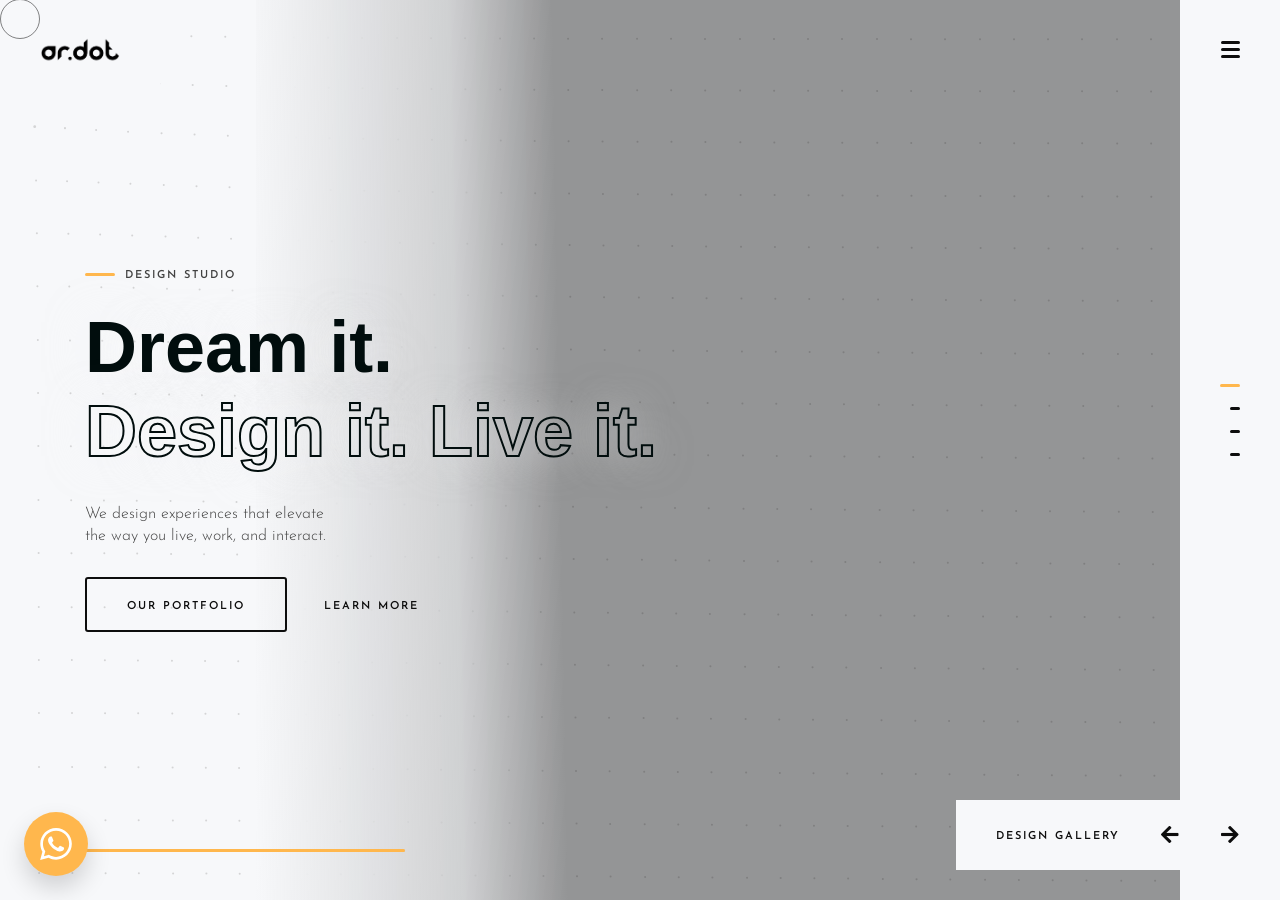
==== commit cb43071f: "More changes" ====
--- a/index.html
+++ b/index.html
@@ -51,8 +51,34 @@
 		@media (max-width: 450px) {
 			.mry-project-slider-item .mry-project-frame .mry-main-title-frame .mry-main-title{
 				padding-bottom: 10px !important;
-				background-color: #f7f8fad1 !important;
+				background-color: transparent !important;
 				padding-right: 30px !important;
+			}
+			.mry-project-slider-item .mry-project-frame .mry-main-title-frame .mry-main-title.first-sld{
+				background-color: #f7f8fa00 !important
+			}
+			.mry-main-title h1,
+			.mry-main-title .mry-subtitle,
+			.mry-main-title .mry-text,
+			.mry-main-title .mry-btn,
+			.mry-main-title .mry-btn-text{
+				color: #fff;
+				text-shadow: none !important;
+			}
+			.mry-main-title .mry-btn{
+				border-color: #fff;
+			}
+			.mry-main-title	 .mry-border-text{
+				-webkit-text-stroke-color :#fff;
+				-webkit-text-stroke-width: 1px;
+			}
+			.mry-main-title-frame{
+				background-color: #0000007d;
+				backdrop-filter: blur(.5px);
+			}
+			.mry-main-title-frame.first-frm{
+				background-color: #00000036;
+				backdrop-filter: none;
 			}
 			
 		}
@@ -60,7 +86,7 @@
 	</style>
 </head>
 
-<body>
+<body class="index-page">
 
 	<div class="mry-app">
 
@@ -95,11 +121,11 @@
 		<div class="mry-top-panel">
 			<div class="mry-logo-frame">
 				<a href="index.html" class="mry-default-link mry-anima-link">
-					<img class="mry-logo" src="img/ardot-logo-black.png" alt="Mireya">
+					<img class="mry-logo mry-logo-desktop" src="img/ardot-logo-black.png" alt="Mireya">
+					<img class="mry-logo mry-logo-mobile" src="img/ardot-logo-white.png" alt="Mireya">
 				</a>
 			</div>
-			<div class="mry-menu-button-frame">
-				<div class="mry-label">Menu</div>
+			<div class="mry-menu-button-frame index-page">
 
 				<div class="mry-menu-btn mry-magnetic-link">
 					<div class="mry-burger mry-magnetic-object">
@@ -175,7 +201,7 @@
 
 				<div class="swiper-container mry-main-slider">
 					<div class="swiper-wrapper">
-						<div class="swiper-slide" data-swiper-autoplay="13000">
+						<div class="swiper-slide" data-swiper-autoplay="9999999">
 
 							<!-- video banner -->
 							<div class="mry-project-slider-item">
@@ -186,9 +212,9 @@
 										</video>
 										<div class="mry-cover-overlay mry-gradient-overlay" style="background-color: rgba(0, 0, 0, 0.4);"></div>
 									</div>
-									<div class="mry-main-title-frame">
+									<div class="mry-main-title-frame first-frm">
 										<div class="container">
-											<div class="mry-main-title" data-swiper-parallax-x="30%" data-swiper-parallax-scale=".7" data-swiper-parallax-opacity="0"
+											<div class="mry-main-title first-sld" data-swiper-parallax-x="30%" data-swiper-parallax-scale=".7" data-swiper-parallax-opacity="0"
 												data-swiper-parallax-duration="1000">
 												<div class="mry-subtitle mry-mb-20">Design Studio</div>
 												<h1 class="mry-mb-30">Dream it.<br><span class="mry-border-text">Design it. Live it.</span></h1>
--- a/css/style-light.css
+++ b/css/style-light.css
@@ -549,10 +549,13 @@
 	width: 80px;
 }
 
+.mry-app .mry-top-panel .mry-logo-frame .mry-logo-mobile {
+	display: none;
+}
+
 /* Menu Button */
 
 .mry-menu-button-frame {
-	padding-left: 40px;
 	display: flex;
 	align-items: center;
 	justify-content: space-between;
@@ -808,8 +811,45 @@
 		padding: 0 30px;
 	}
 
+	.mry-menu-button-frame .mry-menu-btn,
+	.mry-menu-button-frame {
+		background-color: transparent;
+	}
+
+	.index-page .mry-menu-button-frame .mry-menu-btn .mry-burger span:before,
+	.index-page .mry-menu-button-frame .mry-menu-btn .mry-burger span:after,
+	.index-page .mry-menu-button-frame .mry-menu-btn .mry-burger span {
+		background: #fff;
+	}
+
+	.mry-menu-button-frame .mry-menu-btn.mry-active .mry-burger span:before,
+	.mry-menu-button-frame .mry-menu-btn.mry-active .mry-burger span:after,
+	.mry-menu-button-frame .mry-menu-btn.mry-active .mry-burger span {
+		background: #000;
+	}
+
+	.mry-app .mry-top-panel .mry-logo-frame {
+		background: transparent;
+	}
+
+	.index-page .mry-app .mry-top-panel .mry-logo-frame .mry-logo-desktop {
+		display: none;
+	}
+
+	.index-page .mry-app .mry-top-panel .mry-logo-frame .mry-logo-mobile {
+		display: block;
+	}
+
+	.index-page .mry-app .mry-top-panel:has(.mry-menu-btn.mry-active) .mry-logo-frame .mry-logo-desktop {
+		display: block;
+	}
+
+	.index-page .mry-app .mry-top-panel:has(.mry-menu-btn.mry-active) .mry-logo-frame .mry-logo-mobile {
+		display: none;
+	}
+
 	.mry-menu nav ul .menu-item a {
-		font-size: 22px;
+		font-size: 33px;
 	}
 
 	.mry-menu nav ul .menu-item.menu-item-has-children:after {
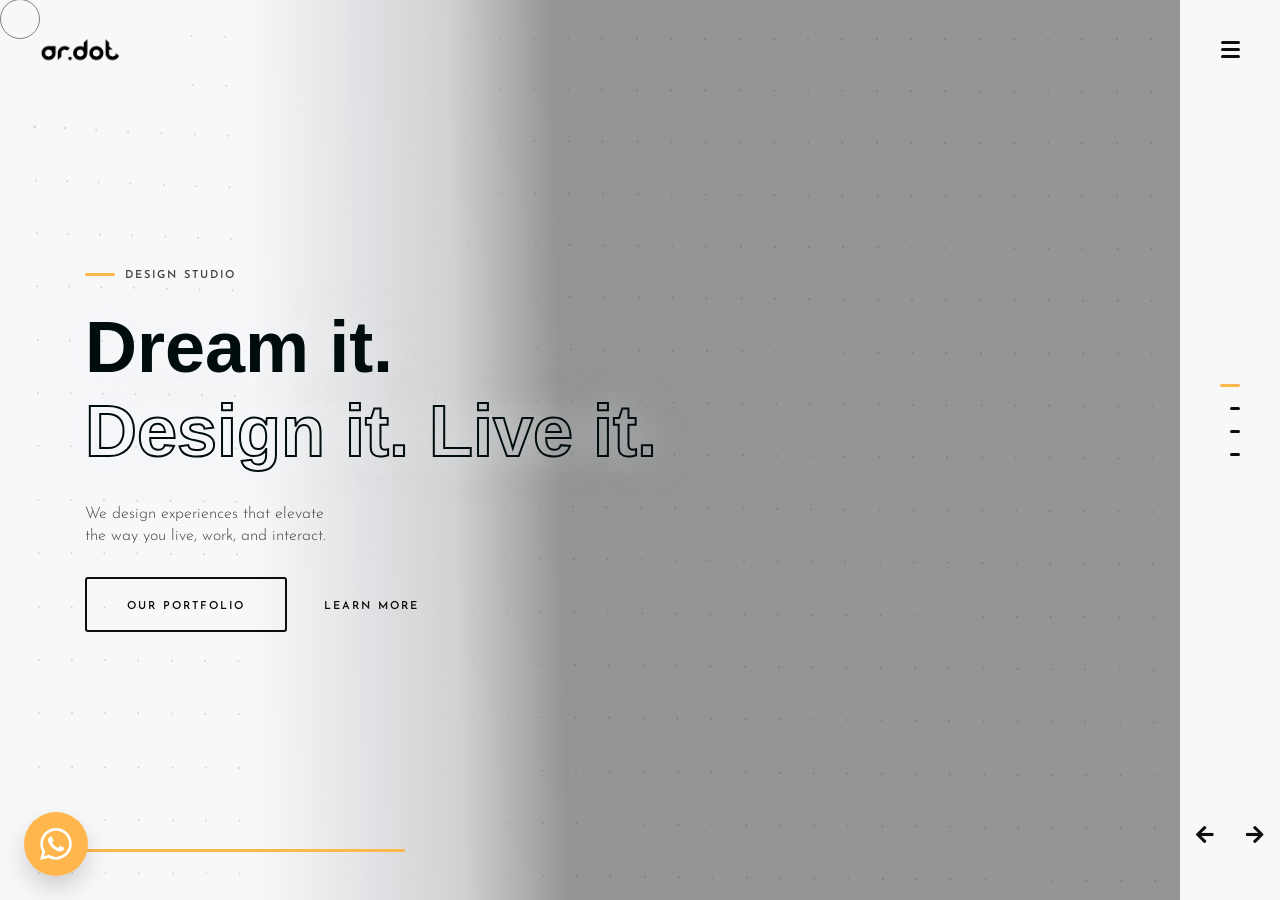
==== commit 944cc4f8: "More changes" ====
--- a/index.html
+++ b/index.html
@@ -48,6 +48,15 @@
 			}
 			
 		}
+		@media (max-width: 768px) {
+			.mry-slider-arrows{
+				background: transparent;
+			}
+			.mry-slider-arrows .mry-button-next span i,
+			.mry-slider-arrows .mry-button-prev span i {
+				color: #fff;
+			}
+		}
 		@media (max-width: 450px) {
 			.mry-project-slider-item .mry-project-frame .mry-main-title-frame .mry-main-title{
 				padding-bottom: 10px !important;
@@ -77,7 +86,7 @@
 				backdrop-filter: blur(.5px);
 			}
 			.mry-main-title-frame.first-frm{
-				background-color: #00000036;
+				background-color: #00000061;
 				backdrop-filter: none;
 			}
 			
@@ -327,7 +336,7 @@
 					</div>
 
 					<div class="mry-slider-arrows">
-						<div class="mry-label">Design gallery</div>
+						<!-- <div class="mry-label">Design gallery</div> -->
 						<div class="mry-button-prev mry-magnetic-link"><span class="mry-magnetic-object"><i class="fas fa-arrow-left"></i></span></div>
 						<div class="mry-button-next mry-magnetic-link"><span class="mry-magnetic-object"><i class="fas fa-arrow-right"></i></span></div>
 					</div>
--- a/css/style-light.css
+++ b/css/style-light.css
@@ -346,6 +346,7 @@
 	z-index: 10;
 	cursor: pointer;
 	border-radius: 50%;
+	
 }
 
 /* Buttons */
@@ -1315,6 +1316,7 @@
 	display: flex;
 	justify-content: flex-end;
 	align-items: center;
+	padding: 0;
 }
 
 .mry-slider-arrows .mry-label {
@@ -1324,7 +1326,7 @@
 
 .mry-slider-arrows .mry-button-next,
 .mry-slider-arrows .mry-button-prev {
-	width: 60px;
+	width: 50px;
 	cursor: pointer;
 }
 
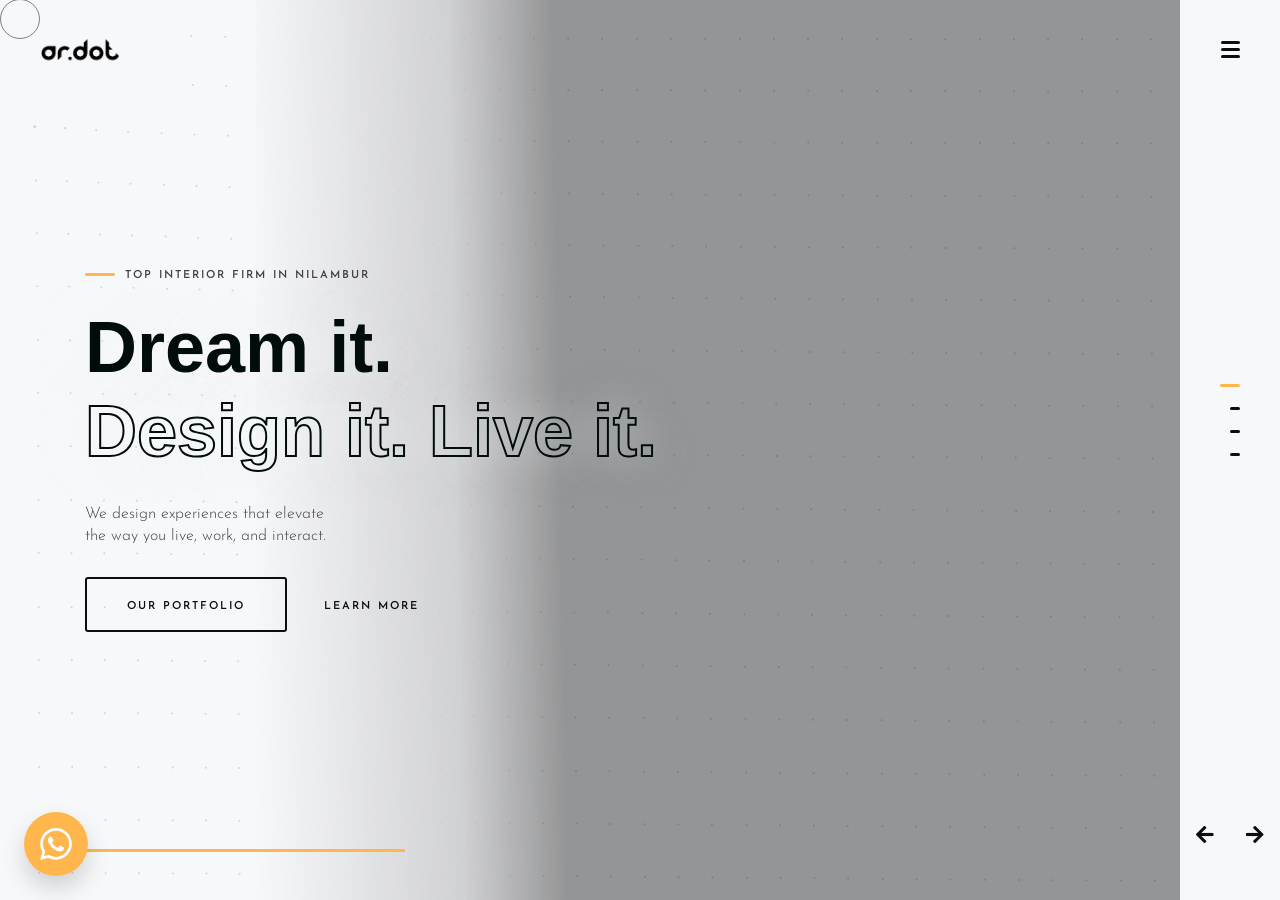
==== commit c6571774: "SEO" ====
--- a/index.html
+++ b/index.html
@@ -5,13 +5,43 @@
 	<meta charset="UTF-8">
 	<meta name="viewport" content="width=device-width, initial-scale=1.0">
 	<meta http-equiv="X-UA-Compatible" content="ie=edge">
+	
+	<!-- SEO Meta Tags -->
+	<meta name="description" content="Ardot is the top interior firm in Nilambur offering premium interior design, architecture, and home decor solutions. Transform your spaces with our modern and elegant designs.">
+	<meta name="keywords" content="Interior firm Nilambur, best interior designer in Nilambur, home interior Nilambur, office interior design, Ardot interiors, architecture firm Kerala, interior decorators near me">
+	<meta name="author" content="Ardot Interiors">
+	<link rel="canonical" href="https://ardot.in/">
+	
 	<!-- color of address bar in mobile browser -->
 	<meta name="theme-color" content="#28292C">
-	<meta property="og:title" content="Ardot">
-	<meta property="og:description" content="Ardot — Design is Intelligence Made Visible">
+	
+	<!-- Open Graph Meta Tags for Social Media -->
+	<meta property="og:title" content="Ardot | Best Interior Firm in Nilambur">
+	<meta property="og:description" content="Transform your space with Ardot, the leading interior firm in Nilambur. We design experiences that elevate the way you live and work.">
 	<meta property="og:image" content="https://ardot.in/img/ardot-logo-black.png">
 	<meta property="og:url" content="https://ardot.in/">
 	<meta property="og:type" content="website">
+
+	<!-- JSON-LD Local Business Schema -->
+	<script type="application/ld+json">
+	{
+	  "@context": "https://schema.org",
+	  "@type": "InteriorDesign",
+	  "name": "Ardot",
+	  "url": "https://ardot.in/",
+	  "logo": "https://ardot.in/img/ardot-logo-black.png",
+	  "description": "Leading interior firm in Nilambur specializing in residential and commercial interior design, architecture, and space planning.",
+	  "address": {
+		"@type": "PostalAddress",
+		"addressLocality": "Nilambur",
+		"addressRegion": "Kerala",
+		"addressCountry": "IN"
+	  },
+	  "telephone": "+91 90741 30103",
+	  "email": "admin@ardot.com",
+	  "sameAs": []
+	}
+	</script>
 
 	<!-- favicon  -->
 	<link rel="shortcut icon" href="img/favicon.png" type="image/x-icon">
@@ -28,7 +58,7 @@
 	<!-- main css -->
 	<link rel="stylesheet" href="css/style-light.css">
 
-	<title>Ardot</title>
+	<title>Ardot | Dream it. Design it. Live it.</title>
 	<style>
 		br.show-for-medium-only{
 			display: none;
@@ -225,7 +255,7 @@
 										<div class="container">
 											<div class="mry-main-title first-sld" data-swiper-parallax-x="30%" data-swiper-parallax-scale=".7" data-swiper-parallax-opacity="0"
 												data-swiper-parallax-duration="1000">
-												<div class="mry-subtitle mry-mb-20">Design Studio</div>
+												<div class="mry-subtitle mry-mb-20">Top Interior Firm in Nilambur</div>
 												<h1 class="mry-mb-30">Dream it.<br><span class="mry-border-text">Design it. Live it.</span></h1>
 												<div class="mry-text mry-mb-30">We design experiences that elevate <br class="show-for-medium-only">the way you live, work, and interact.</div>
 												<a class="mry-btn mry-default-link mry-anima-link" href="works.html">Our Portfolio</a>
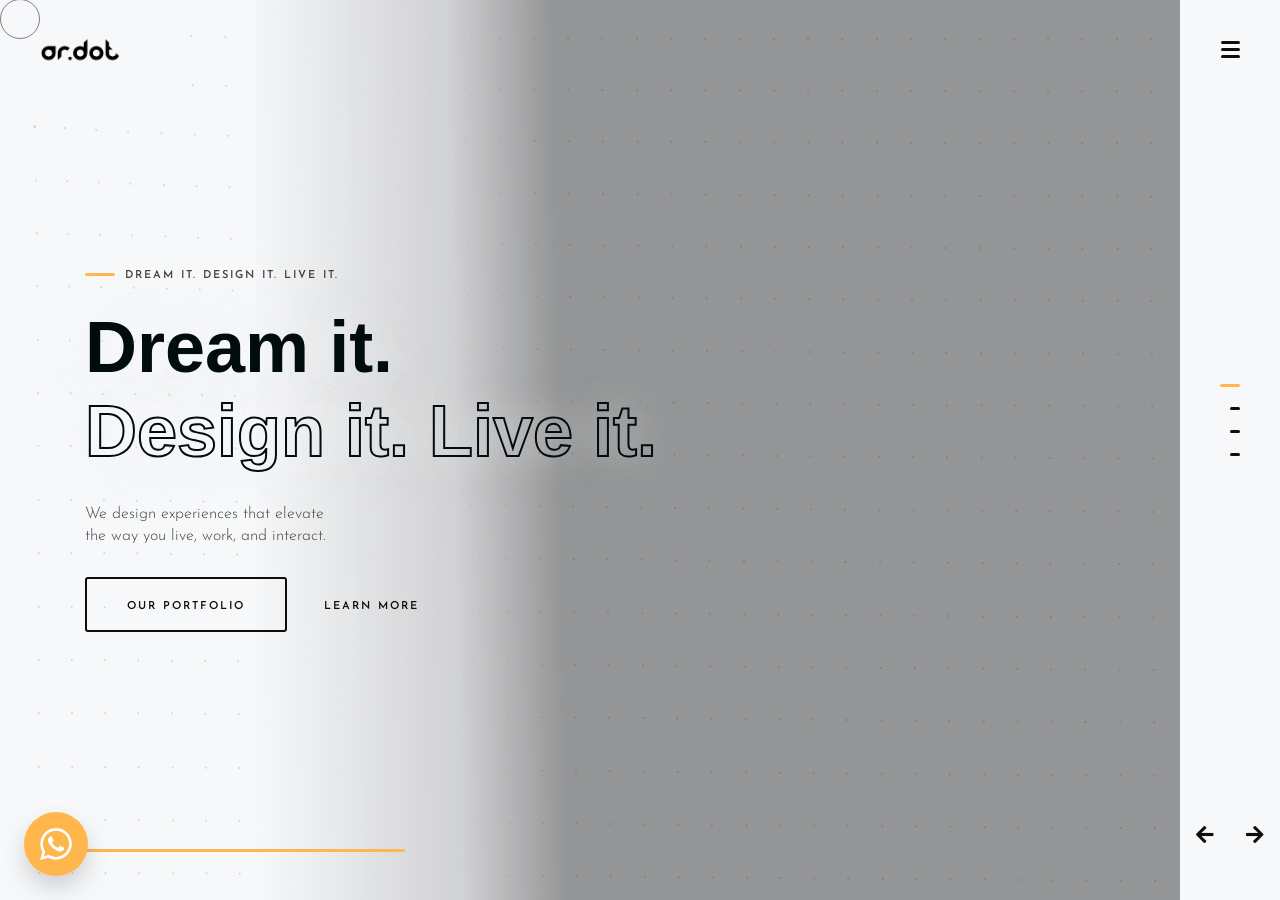
==== commit a9ef17be: "Naew" ====
--- a/index.html
+++ b/index.html
@@ -7,8 +7,8 @@
 	<meta http-equiv="X-UA-Compatible" content="ie=edge">
 	
 	<!-- SEO Meta Tags -->
-	<meta name="description" content="Ardot is the top interior firm in Nilambur offering premium interior design, architecture, and home decor solutions. Transform your spaces with our modern and elegant designs.">
-	<meta name="keywords" content="Interior firm Nilambur, best interior designer in Nilambur, home interior Nilambur, office interior design, Ardot interiors, architecture firm Kerala, interior decorators near me">
+	<meta name="description" content="Ardot is a premier interior factory in Nilambur specializing in modular furniture manufacturing and interior design. Get factory-direct premium furniture and elegant interior solutions in Kerala.">
+	<meta name="keywords" content="Interior design Nilambur, interior factory Kerala, furniture factory Nilambur, modular furniture manufacturers Nilambur, best interior designer in Nilambur, Ardot interiors, factory direct furniture Nilambur, architecture Kerala">
 	<meta name="author" content="Ardot Interiors">
 	<link rel="canonical" href="https://ardot.in/">
 	
@@ -16,31 +16,50 @@
 	<meta name="theme-color" content="#28292C">
 	
 	<!-- Open Graph Meta Tags for Social Media -->
-	<meta property="og:title" content="Ardot | Best Interior Firm in Nilambur">
-	<meta property="og:description" content="Transform your space with Ardot, the leading interior firm in Nilambur. We design experiences that elevate the way you live and work.">
+	<meta property="og:title" content="Ardot | Interior Design & Furniture Manufacturing Nilambur">
+	<meta property="og:description" content="Transform your space with Ardot, the leading interior design and furniture factory in Nilambur, Kerala. Premium designs, factory-direct.">
 	<meta property="og:image" content="https://ardot.in/img/ardot-logo-black.png">
 	<meta property="og:url" content="https://ardot.in/">
 	<meta property="og:type" content="website">
 
-	<!-- JSON-LD Local Business Schema -->
+	<!-- JSON-LD Local Business & Manufacturing Schema -->
 	<script type="application/ld+json">
-	{
-	  "@context": "https://schema.org",
-	  "@type": "InteriorDesign",
-	  "name": "Ardot",
-	  "url": "https://ardot.in/",
-	  "logo": "https://ardot.in/img/ardot-logo-black.png",
-	  "description": "Leading interior firm in Nilambur specializing in residential and commercial interior design, architecture, and space planning.",
-	  "address": {
-		"@type": "PostalAddress",
-		"addressLocality": "Nilambur",
-		"addressRegion": "Kerala",
-		"addressCountry": "IN"
+	[
+	  {
+		"@context": "https://schema.org",
+		"@type": "InteriorDesign",
+		"name": "Ardot",
+		"url": "https://ardot.in/",
+		"logo": "https://ardot.in/img/ardot-logo-black.png",
+		"description": "Leading interior design firm and furniture factory in Nilambur specializing in residential/commercial interiors and modular furniture manufacturing.",
+		"address": {
+		  "@type": "PostalAddress",
+		  "streetAddress": "Nilambur",
+		  "addressLocality": "Nilambur",
+		  "addressRegion": "Kerala",
+		  "addressCountry": "IN"
+		},
+		"geo": {
+		  "@type": "GeoCoordinates",
+		  "latitude": "11.2775", 
+		  "longitude": "76.2289"
+		},
+		"telephone": "+91 90741 30103",
+		"email": "admin@ardot.com"
 	  },
-	  "telephone": "+91 90741 30103",
-	  "email": "admin@ardot.com",
-	  "sameAs": []
-	}
+	  {
+		"@context": "https://schema.org",
+		"@type": "ManufacturingBusiness",
+		"name": "Ardot Furniture Factory",
+		"description": "State-of-the-art furniture manufacturing plant in Nilambur, Kerala, providing factory-direct modular furniture and interior fit-outs.",
+		"address": {
+		  "@type": "PostalAddress",
+		  "addressLocality": "Nilambur",
+		  "addressRegion": "Kerala",
+		  "addressCountry": "IN"
+		}
+	  }
+	]
 	</script>
 
 	<!-- favicon  -->
@@ -58,7 +77,7 @@
 	<!-- main css -->
 	<link rel="stylesheet" href="css/style-light.css">
 
-	<title>Ardot | Dream it. Design it. Live it.</title>
+	<title>Ardot | Interior Design & Furniture Factory Nilambur, Kerala</title>
 	<style>
 		br.show-for-medium-only{
 			display: none;
@@ -132,7 +151,7 @@
 		<!-- preloader -->
 		<div class="mry-preloader mry-active">
 			<div class="mry-preloader-content">
-				<img class="mry-logo mry-mb-20" src="img/ardot-logo-black.png" alt="Mireya">
+				<img class="mry-logo mry-mb-20" src="img/ardot-logo-black.png" alt="Ardot Interior Design Nilambur">
 				<div class="mry-loader-bar">
 					<div class="mry-loader"></div>
 				</div>
@@ -160,8 +179,8 @@
 		<div class="mry-top-panel">
 			<div class="mry-logo-frame">
 				<a href="index.html" class="mry-default-link mry-anima-link">
-					<img class="mry-logo mry-logo-desktop" src="img/ardot-logo-black.png" alt="Mireya">
-					<img class="mry-logo mry-logo-mobile" src="img/ardot-logo-white.png" alt="Mireya">
+					<img class="mry-logo mry-logo-desktop" src="img/ardot-logo-black.png" alt="Ardot Logo Nilambur">
+					<img class="mry-logo mry-logo-mobile" src="img/ardot-logo-white.png" alt="Ardot Logo Nilambur">
 				</a>
 			</div>
 			<div class="mry-menu-button-frame index-page">
@@ -255,7 +274,7 @@
 										<div class="container">
 											<div class="mry-main-title first-sld" data-swiper-parallax-x="30%" data-swiper-parallax-scale=".7" data-swiper-parallax-opacity="0"
 												data-swiper-parallax-duration="1000">
-												<div class="mry-subtitle mry-mb-20">Top Interior Firm in Nilambur</div>
+												<div class="mry-subtitle mry-mb-20">Dream it. Design it. Live it.</div>
 												<h1 class="mry-mb-30">Dream it.<br><span class="mry-border-text">Design it. Live it.</span></h1>
 												<div class="mry-text mry-mb-30">We design experiences that elevate <br class="show-for-medium-only">the way you live, work, and interact.</div>
 												<a class="mry-btn mry-default-link mry-anima-link" href="works.html">Our Portfolio</a>
@@ -274,7 +293,7 @@
 							<div class="mry-project-slider-item">
 								<div class="mry-project-frame">
 									<div class="mry-cover-frame">
-										<img class="mry-project-cover mry-position-center" src="img/works/ardot-work-11.jpg" alt="Project" data-swiper-parallax="500"
+										<img class="mry-project-cover mry-position-center" src="img/works/ardot-work-11.jpg" alt="Modern Residential Interior Design Nilambur Kerala" data-swiper-parallax="500"
 											data-swiper-parallax-scale="1.4">
 										<div class="mry-cover-overlay mry-gradient-overlay"></div>
 										<div class="mry-loading-curtain"></div>
@@ -302,7 +321,7 @@
 							<div class="mry-project-slider-item">
 								<div class="mry-project-frame">
 									<div class="mry-cover-frame">
-										<img class="mry-project-cover mry-position-right" src="img/works/ardot-work-12.jpg" alt="Project" data-swiper-parallax="500"
+										<img class="mry-project-cover mry-position-right" src="img/works/ardot-work-12.jpg" alt="Minimalist Interior Space Styling Nilambur" data-swiper-parallax="500"
 											data-swiper-parallax-scale="1.4">
 										<div class="mry-cover-overlay mry-gradient-overlay"></div>
 									</div>
@@ -329,7 +348,7 @@
 							<div class="mry-project-slider-item">
 								<div class="mry-project-frame">
 									<div class="mry-cover-frame">
-										<img class="mry-project-cover" src="img/works/ardot-work-13.jpg" alt="Project" data-swiper-parallax="500" data-swiper-parallax-scale="1.4">
+										<img class="mry-project-cover" src="img/works/ardot-work-13.jpg" alt="Premium Woodwork and Interior Finish Nilambur Kerala" data-swiper-parallax="500" data-swiper-parallax-scale="1.4">
 										<div class="mry-cover-overlay mry-gradient-overlay"></div>
 									</div>
 									<div class="mry-main-title-frame">
